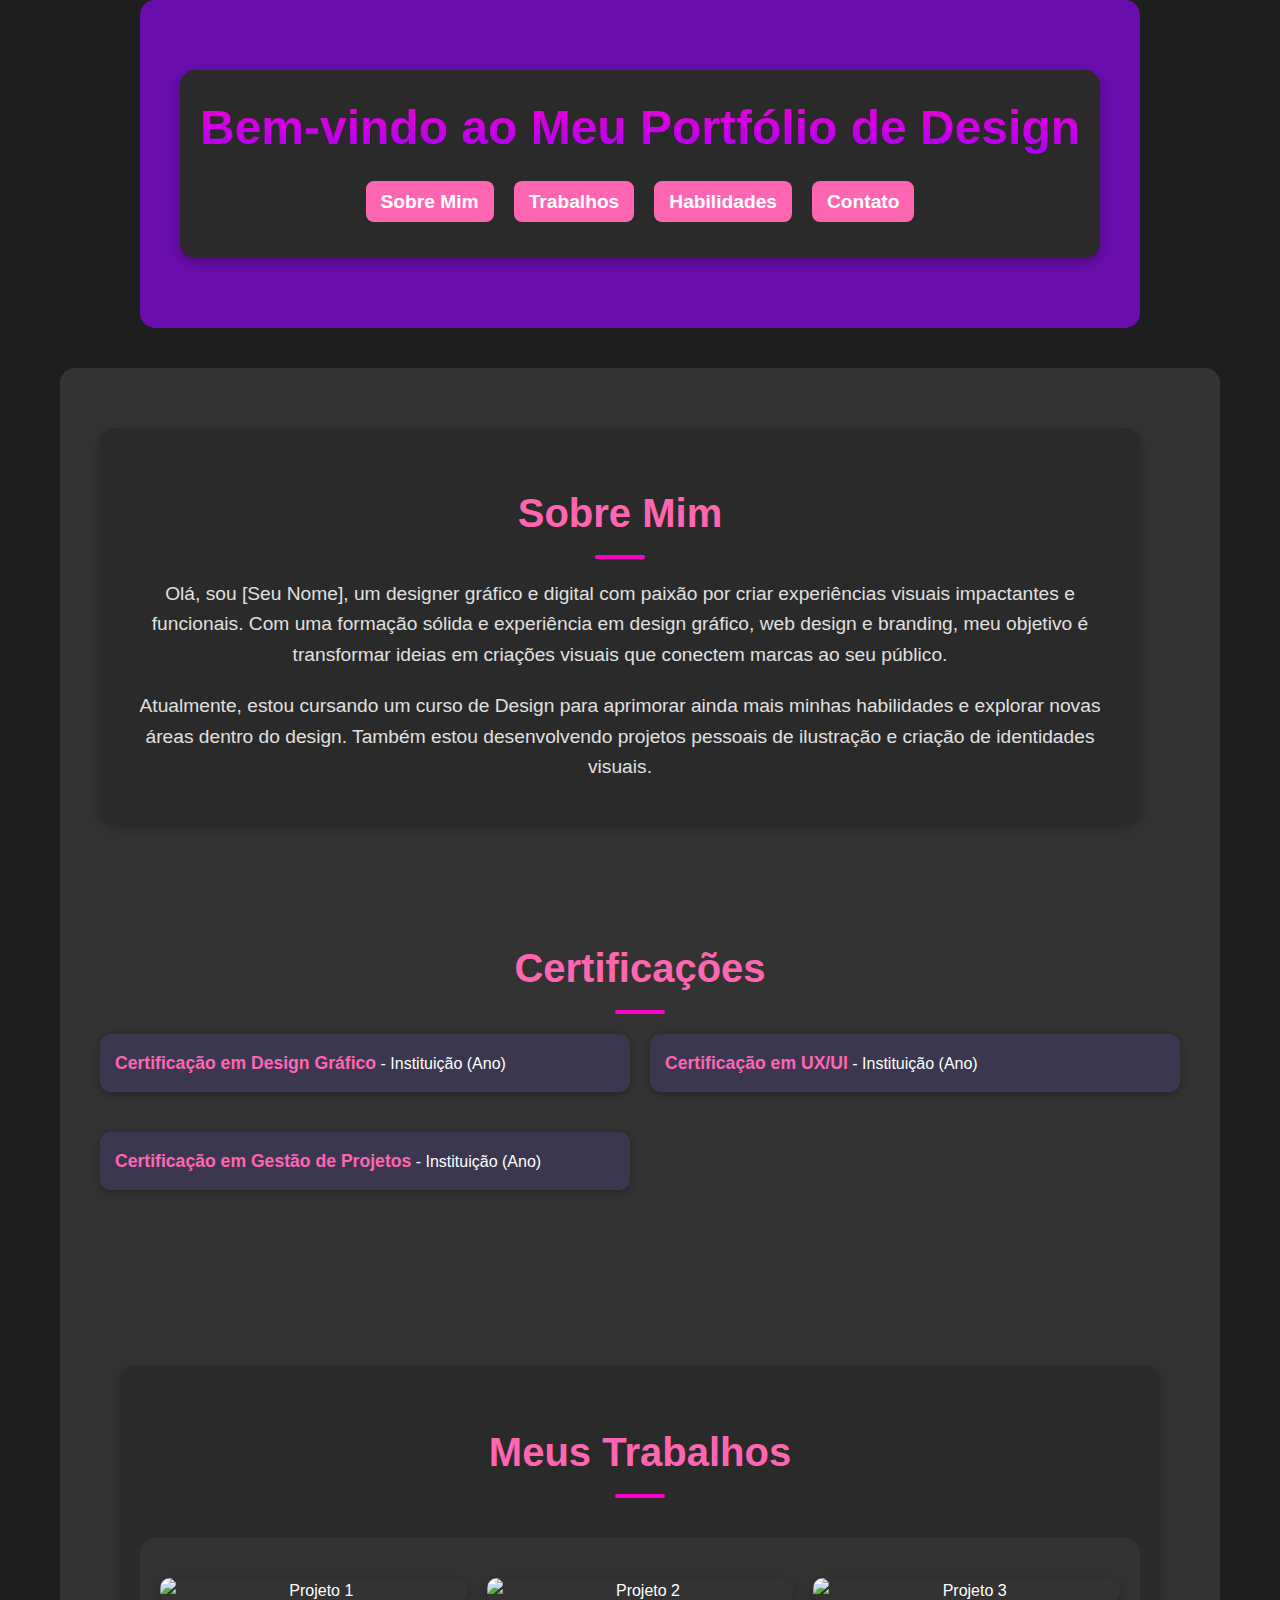
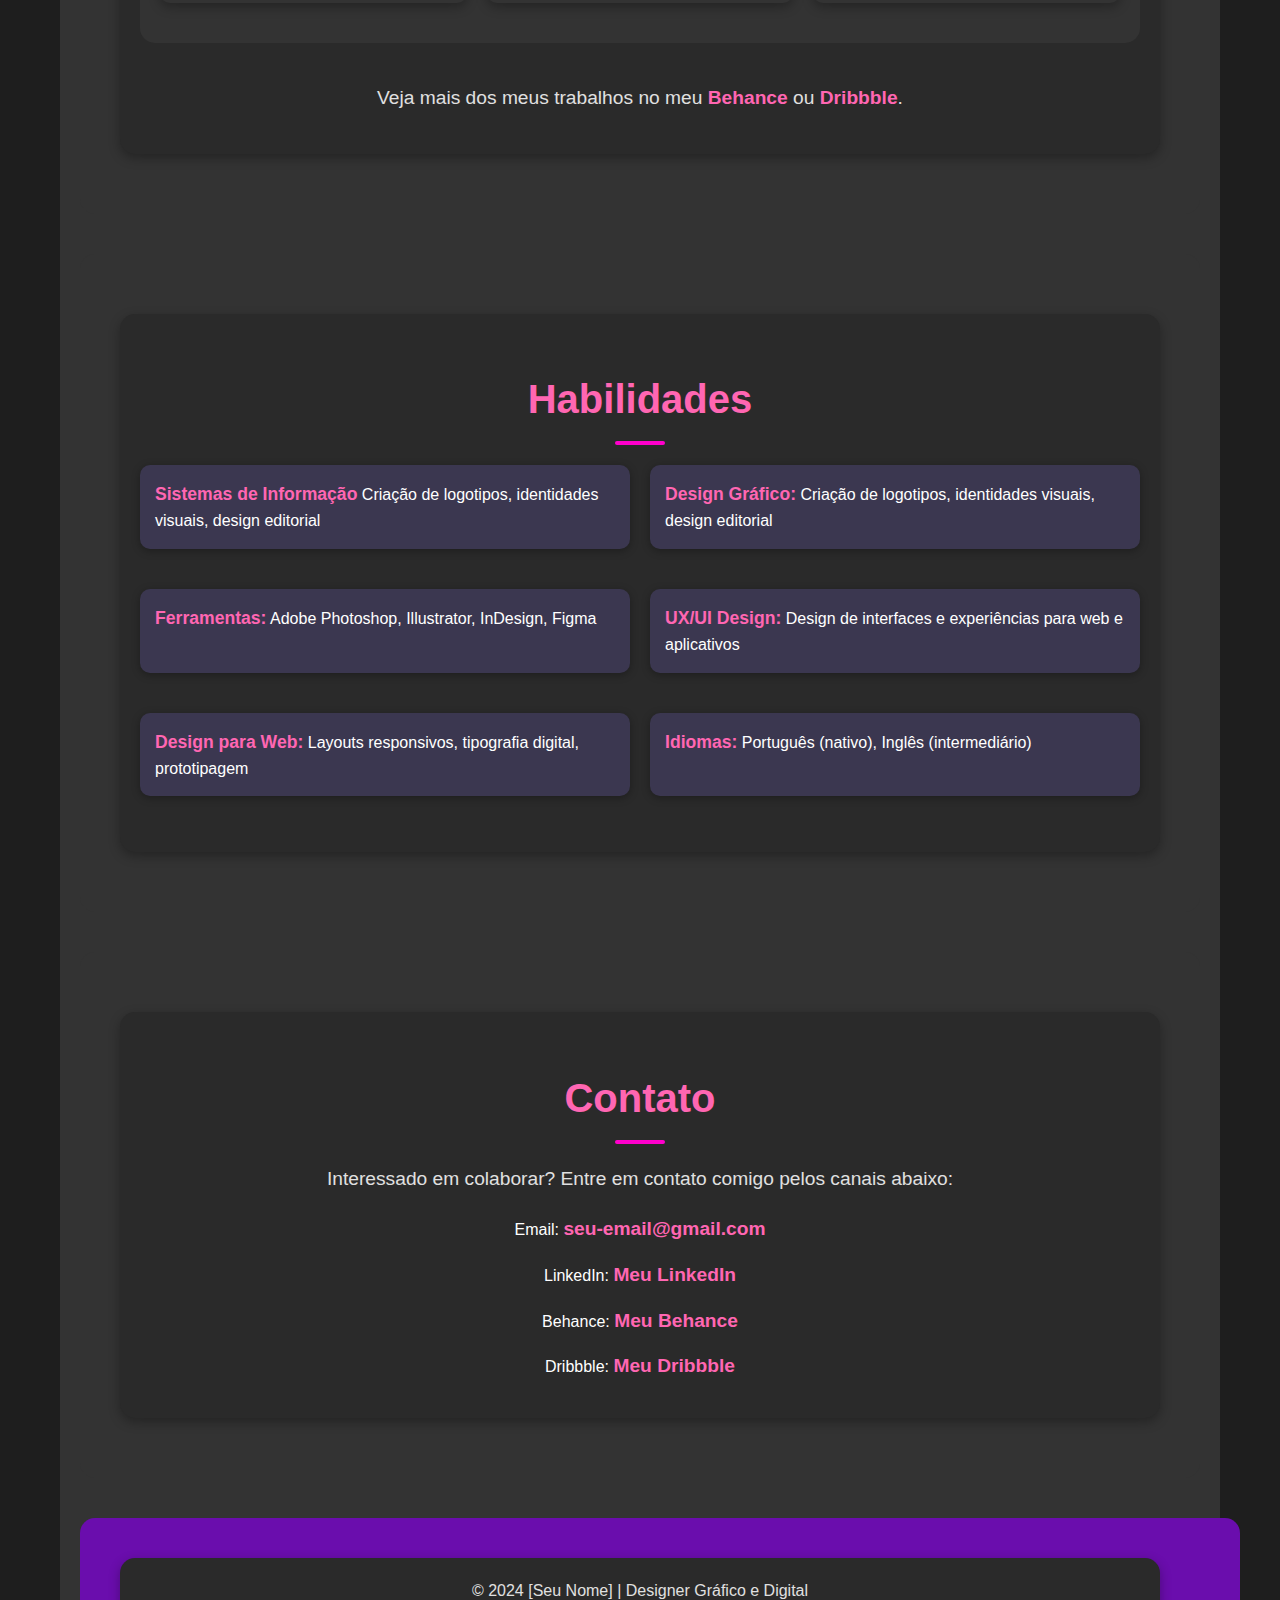
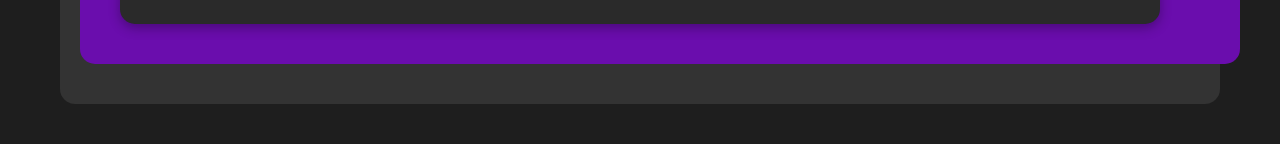
==== index.html @ b4174211 "Update index.html" ====
<!DOCTYPE html>
<html lang="pt-br">
<head>
  <meta charset="UTF-8">
  <meta name="viewport" content="width=device-width, initial-scale=1.0">
  <title>Portfólio de [Seu Nome]</title>
  <link rel="stylesheet" href="styles.css">
</head>
<body>
  <header>
    <div class="container">
      <h1>Bem-vindo ao Meu Portfólio de Design</h1>
      <nav>
        <ul>
          <li><a href="#sobre">Sobre Mim</a></li>
          <li><a href="#trabalhos">Trabalhos</a></li>
          <li><a href="#habilidades">Habilidades</a></li>
          <li><a href="#contato">Contato</a></li>
        </ul>
      </nav>
    </div>
  </header>
  
  <section id="sobre">
    <div class="container">
      <h2>Sobre Mim</h2>
      <p>Olá, sou [Seu Nome], um designer gráfico e digital com paixão por criar experiências visuais impactantes e funcionais. Com uma formação sólida e experiência em design gráfico, web design e branding, meu objetivo é transformar ideias em criações visuais que conectem marcas ao seu público.</p>
      <p>Atualmente, estou cursando um curso de Design para aprimorar ainda mais minhas habilidades e explorar novas áreas dentro do design. Também estou desenvolvendo projetos pessoais de ilustração e criação de identidades visuais.</p>
    </div>


  <section id="certificacoes">
    <h2>Certificações</h2>
    <ul class="skills-list">
      <li><strong>Certificação em Design Gráfico</strong> - Instituição (Ano)</li>
      <li><strong>Certificação em UX/UI</strong> - Instituição (Ano)</li>
      <li><strong>Certificação em Gestão de Projetos</strong> - Instituição (Ano)</li>
    </ul>
  </section>
  
  <section id="trabalhos">
    <div class="container">
      <h2>Meus Trabalhos</h2>
<section id="trabalhos">

  <div class="gallery">
    <img src="imagem1.jpg" alt="Projeto 1">
    <img src="imagem2.jpg" alt="Projeto 2">
    <img src="imagem3.jpg" alt="Projeto 3">
  </div>
</section>

    
      <p>Veja mais dos meus trabalhos no meu <a href="https://www.behance.net/jessikajess" target="_blank">Behance</a> ou <a href="https://dribbble.com/jessikarodrigues" target="_blank">Dribbble</a>.</p>
    </div>
  </section>

  <section id="habilidades">
    <div class="container">
      <h2>Habilidades</h2>
      <ul class="skills-list">
        <li><strong>Sistemas de Informação</strong> Criação de logotipos, identidades visuais, design editorial</li>
        <li><strong>Design Gráfico:</strong> Criação de logotipos, identidades visuais, design editorial</li>
        <li><strong>Ferramentas:</strong> Adobe Photoshop, Illustrator, InDesign, Figma</li>
        <li><strong>UX/UI Design:</strong> Design de interfaces e experiências para web e aplicativos</li>
        <li><strong>Design para Web:</strong> Layouts responsivos, tipografia digital, prototipagem</li>
        <li><strong>Idiomas:</strong> Português (nativo), Inglês (intermediário)</li>
      </ul>
    </div>
  </section>

  <section id="contato">
    <div class="container">
      <h2>Contato</h2>
      <p>Interessado em colaborar? Entre em contato comigo pelos canais abaixo:</p>
      <ul class="contact-list">
        <li>Email: <a href="mailto:seu-email@gmail.com">seu-email@gmail.com</a></li>
        <li>LinkedIn: <a href="https://www.linkedin.com/in/seu-usuario/" target="_blank">Meu LinkedIn</a></li>
        <li>Behance: <a href="https://www.behance.net/seu-usuario" target="_blank">Meu Behance</a></li>
        <li>Dribbble: <a href="https://www.dribbble.com/seu-usuario" target="_blank">Meu Dribbble</a></li>
      </ul>
    </div>
  </section>

  <footer>
    <div class="container">
      <p>&copy; 2024 [Seu Nome] | Designer Gráfico e Digital</p>
    </div>
  </footer>
</body>
</html>
---- styles.css ----
/* Estilos Gerais */
body {
  font-family: 'Helvetica Neue', Arial, sans-serif;
  margin: 0;
  padding: 0;
  background-color: #1e1e1e; /* Preto suave */
  color: white;
  display: flex;
  justify-content: center;
  align-items: center;
  flex-direction: column;
  min-height: 100vh;
  text-align: center;
  line-height: 1.6;
}

/* Container Principal */
.container {
  max-width: 1000px;
  margin: 20px;
  padding: 20px;
  background-color: #2a2a2a; /* Preto fosco */
  border-radius: 15px;
  box-shadow: 0 4px 12px rgba(0, 0, 0, 0.3);
  transition: transform 0.3s ease, box-shadow 0.3s ease;
}

.container:hover {
  transform: translateY(-10px);
  box-shadow: 0 8px 20px rgba(255, 85, 170, 0.2);
}

/* Cabeçalho */
header {
  background-color: #6a0dad; /* Roxo intenso */
  color: white;
  padding: 50px 20px;
  border-radius: 15px;
}

header h1 {
  font-size: 3rem;
  margin: 0;
  background: -webkit-linear-gradient(#ff00cc, #9900ff); /* Gradiente rosa e roxo */
  -webkit-background-clip: text;
  -webkit-text-fill-color: transparent;
}

nav ul {
  list-style: none;
  padding: 0;
  margin: 20px 0 0;
  display: flex;
  justify-content: center;
  gap: 20px;
}

nav ul li {
  display: inline-block;
}

nav ul li a {
  color: white;
  font-weight: bold;
  text-decoration: none;
  font-size: 1.2rem;
  padding: 10px 15px;
  border-radius: 8px;
  background-color: #ff66b2; /* Rosa */
  transition: background-color 0.3s ease;
}

nav ul li a:hover {
  background-color: #ff00cc; /* Rosa mais forte */
}

/* Seções */
section {
  padding: 40px 20px;
  margin: 40px 0;
  background-color: #333333; /* Preto suave */
  border-radius: 15px;
}

section h2 {
  font-size: 2.5rem;
  margin-bottom: 20px;
  color: #ff66b2; /* Rosa claro */
}

section h2::after {
  content: '';
  width: 50px;
  height: 4px;
  background-color: #ff00cc; /* Rosa brilhante */
  display: block;
  margin: 10px auto 0;
  border-radius: 2px;
}

section p {
  font-size: 1.2rem;
  margin-bottom: 20px;
  color: #e0e0e0; /* Branco suave */
}

/* Galeria de Fotos */
.gallery {
  display: grid;
  grid-template-columns: repeat(3, 1fr);
  gap: 20px;
}

.gallery img {
  width: 100%;
  height: auto;
  border-radius: 10px;
  box-shadow: 0 4px 12px rgba(0, 0, 0, 0.3);
  transition: transform 0.3s ease, box-shadow 0.3s ease;
}

.gallery img:hover {
  transform: scale(1.05);
  box-shadow: 0 8px 24px rgba(255, 85, 170, 0.4); /* Efeito hover em rosa */
}

/* Trabalhos e Links */
ul {
  list-style-type: none;
  padding: 0;
}

ul li {
  margin-bottom: 20px;
}

a {
  text-decoration: none;
  color: #ff66b2; /* Rosa claro */
  font-weight: bold;
  font-size: 1.2rem;
  position: relative;
  transition: color 0.3s ease;
}

a::after {
  content: '';
  position: absolute;
  width: 0;
  height: 2px;
  display: block;
  background: #ff00cc; /* Rosa brilhante */
  transition: width 0.3s;
  left: 0;
  bottom: -5px;
}

a:hover::after {
  width: 100%;
}

a:hover {
  color: #ff00cc; /* Rosa mais vibrante no hover */
}

/* Habilidades, Formação e Certificações */
.skills-list {
  display: grid;
  grid-template-columns: 1fr 1fr;
  gap: 20px;
  text-align: left;
}

.skills-list li {
  background-color: #3b3750; /* Roxo escuro */
  padding: 15px;
  border-radius: 10px;
  box-shadow: 0 2px 8px rgba(0, 0, 0, 0.3);
  transition: transform 0.3s ease, box-shadow 0.3s ease;
}

.skills-list li:hover {
  transform: translateY(-5px);
  box-shadow: 0 4px 16px rgba(255, 85, 170, 0.4); /* Sombra rosa */
}

.skills-list li strong {
  color: #ff66b2; /* Destaque rosa */
  font-size: 1.1rem;
}

/* Contato */
.contact-list li {
  margin-bottom: 15px;
}

.contact-list li a {
  font-size: 1.2rem;
  color: #ff66b2; /* Rosa claro */
  text-decoration: none;
  transition: color 0.3s ease;
}

.contact-list li a:hover {
  color: #ff00cc; /* Rosa vibrante */
}

/* Rodapé */
footer {
  background-color: #6a0dad; /* Roxo escuro */
  color: white;
  padding: 20px;
  width: 100%;
  text-align: center;
  margin-top: 40px;
  border-radius: 15px;
}

footer p {
  margin: 0;
  font-size: 1rem;
}

/* Responsividade */
@media (max-width: 768px) {
  .gallery {
    grid-template-columns: 1fr;
  }

  .skills-list {
    grid-template-columns: 1fr;
  }

  nav ul {
    flex-direction: column;
  }
}
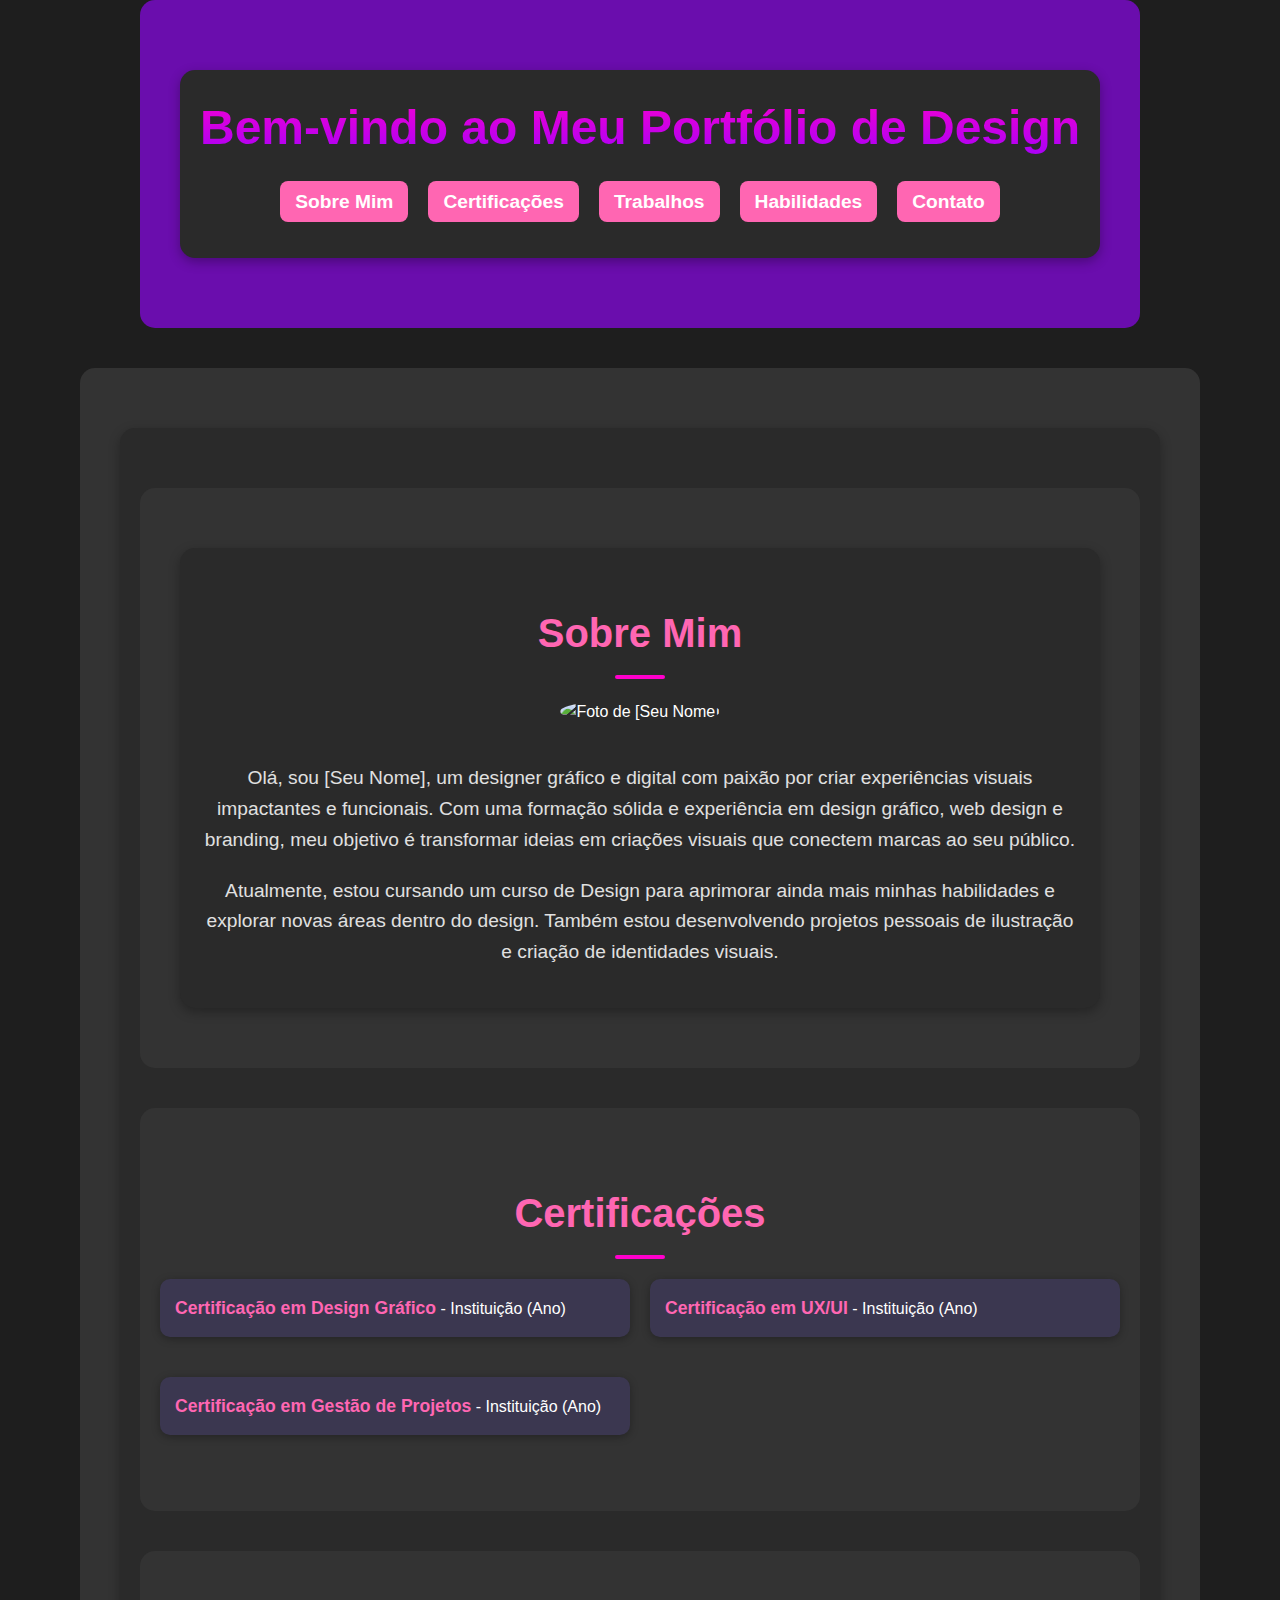
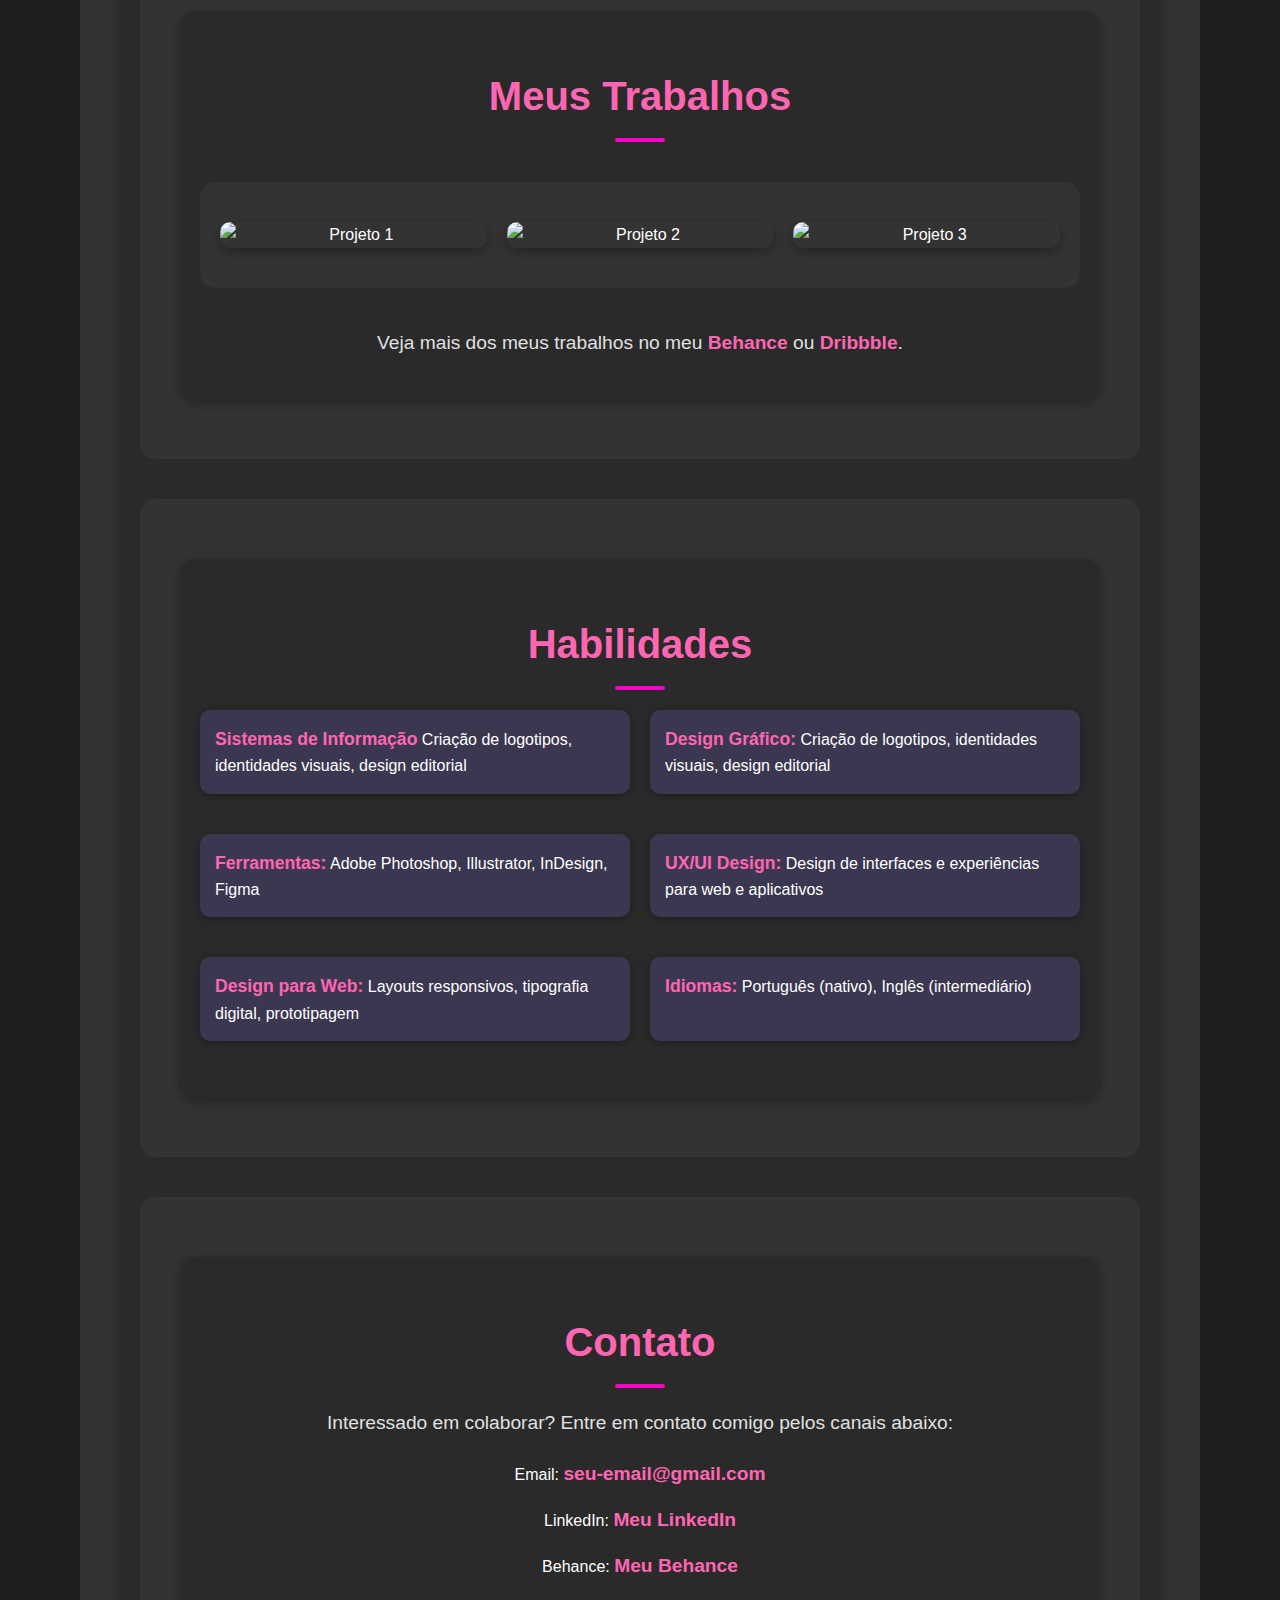
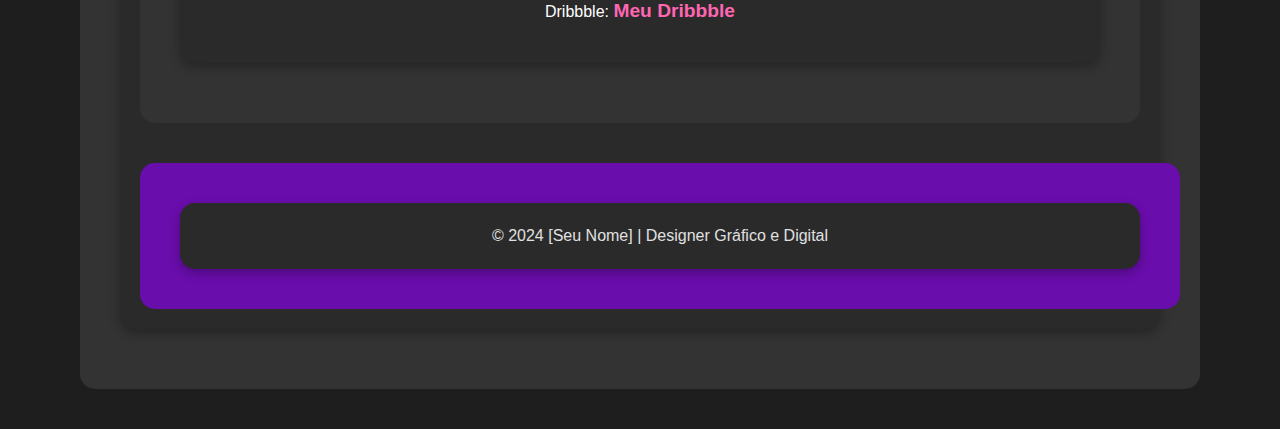
==== commit 08c1ae4c: "Update index.html" ====
--- a/index.html
+++ b/index.html
@@ -13,6 +13,7 @@
       <nav>
         <ul>
           <li><a href="#sobre">Sobre Mim</a></li>
+          <li><a href="#certificacoes">Certificações</a></li>
           <li><a href="#trabalhos">Trabalhos</a></li>
           <li><a href="#habilidades">Habilidades</a></li>
           <li><a href="#contato">Contato</a></li>
@@ -23,10 +24,16 @@
   
   <section id="sobre">
     <div class="container">
-      <h2>Sobre Mim</h2>
-      <p>Olá, sou [Seu Nome], um designer gráfico e digital com paixão por criar experiências visuais impactantes e funcionais. Com uma formação sólida e experiência em design gráfico, web design e branding, meu objetivo é transformar ideias em criações visuais que conectem marcas ao seu público.</p>
-      <p>Atualmente, estou cursando um curso de Design para aprimorar ainda mais minhas habilidades e explorar novas áreas dentro do design. Também estou desenvolvendo projetos pessoais de ilustração e criação de identidades visuais.</p>
-    </div>
+      <section id="sobre">
+  <div class="container">
+    <h2>Sobre Mim</h2>
+    <img src="sua-foto.jpg" alt="Foto de [Seu Nome]" class="foto-sobre-mim">
+    <p>Olá, sou [Seu Nome], um designer gráfico e digital com paixão por criar experiências visuais impactantes e funcionais. Com uma formação sólida e experiência em design gráfico, web design e branding, meu objetivo é transformar ideias em criações visuais que conectem marcas ao seu público.</p>
+    <p>Atualmente, estou cursando um curso de Design para aprimorar ainda mais minhas habilidades e explorar novas áreas dentro do design. Também estou desenvolvendo projetos pessoais de ilustração e criação de identidades visuais.</p>
+  </div>
+</section>
+  
+ 
 
 
   <section id="certificacoes">
--- a/styles.css
+++ b/styles.css
@@ -235,3 +235,10 @@
     flex-direction: column;
   }
 }
+.foto-sobre-mim {
+  width: 150px;
+  height: auto;
+  border-radius: 50%;
+  margin-bottom: 20px;
+}
+
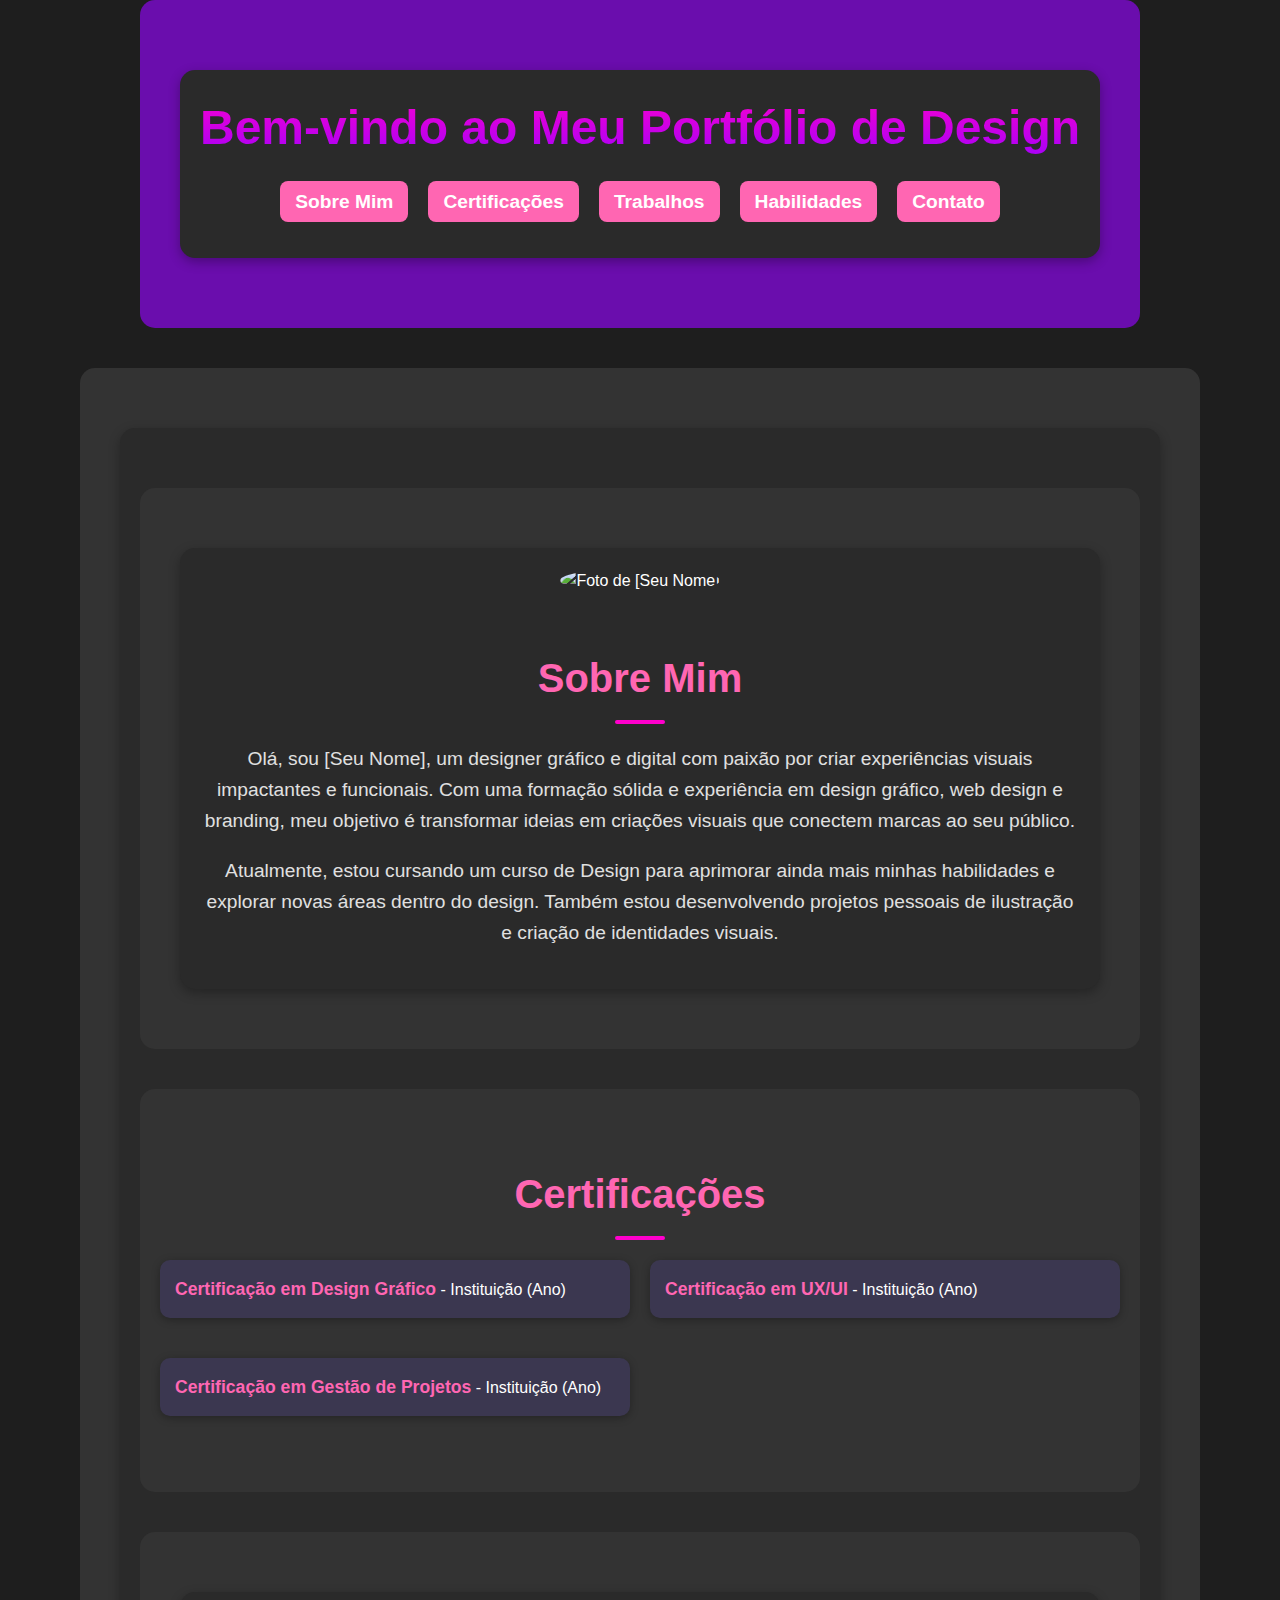
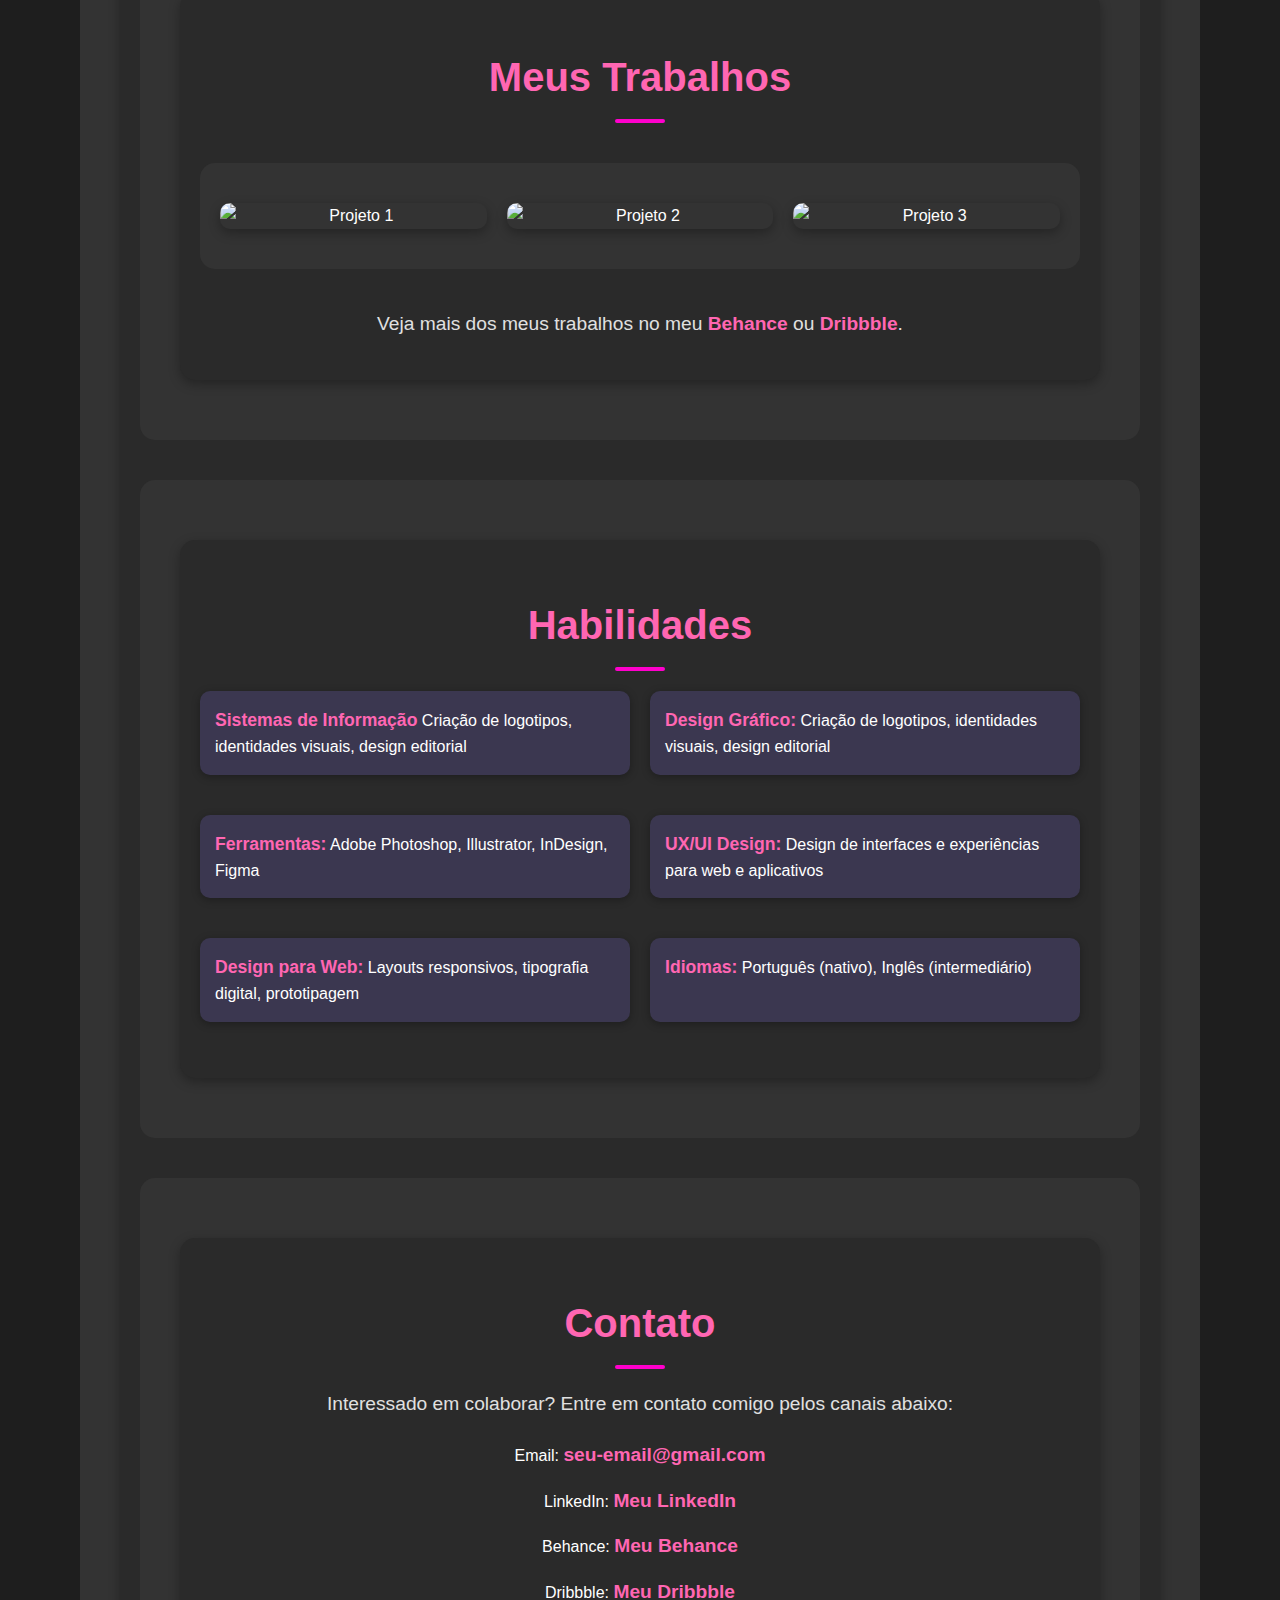
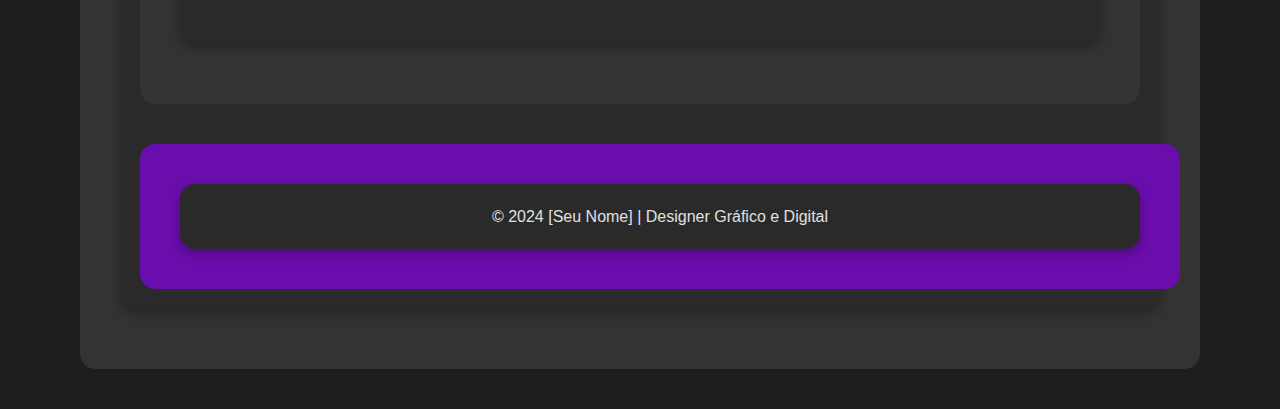
==== commit ea06a0a5: "Update index.html" ====
--- a/index.html
+++ b/index.html
@@ -24,14 +24,17 @@
   
   <section id="sobre">
     <div class="container">
-      <section id="sobre">
-  <div class="container">
-    <h2>Sobre Mim</h2>
+    <section id="sobre">
+  <div class="container sobre-container">
     <img src="sua-foto.jpg" alt="Foto de [Seu Nome]" class="foto-sobre-mim">
-    <p>Olá, sou [Seu Nome], um designer gráfico e digital com paixão por criar experiências visuais impactantes e funcionais. Com uma formação sólida e experiência em design gráfico, web design e branding, meu objetivo é transformar ideias em criações visuais que conectem marcas ao seu público.</p>
-    <p>Atualmente, estou cursando um curso de Design para aprimorar ainda mais minhas habilidades e explorar novas áreas dentro do design. Também estou desenvolvendo projetos pessoais de ilustração e criação de identidades visuais.</p>
+    <div class="sobre-texto">
+      <h2>Sobre Mim</h2>
+      <p>Olá, sou [Seu Nome], um designer gráfico e digital com paixão por criar experiências visuais impactantes e funcionais. Com uma formação sólida e experiência em design gráfico, web design e branding, meu objetivo é transformar ideias em criações visuais que conectem marcas ao seu público.</p>
+      <p>Atualmente, estou cursando um curso de Design para aprimorar ainda mais minhas habilidades e explorar novas áreas dentro do design. Também estou desenvolvendo projetos pessoais de ilustração e criação de identidades visuais.</p>
+    </div>
   </div>
 </section>
+
   
  
 
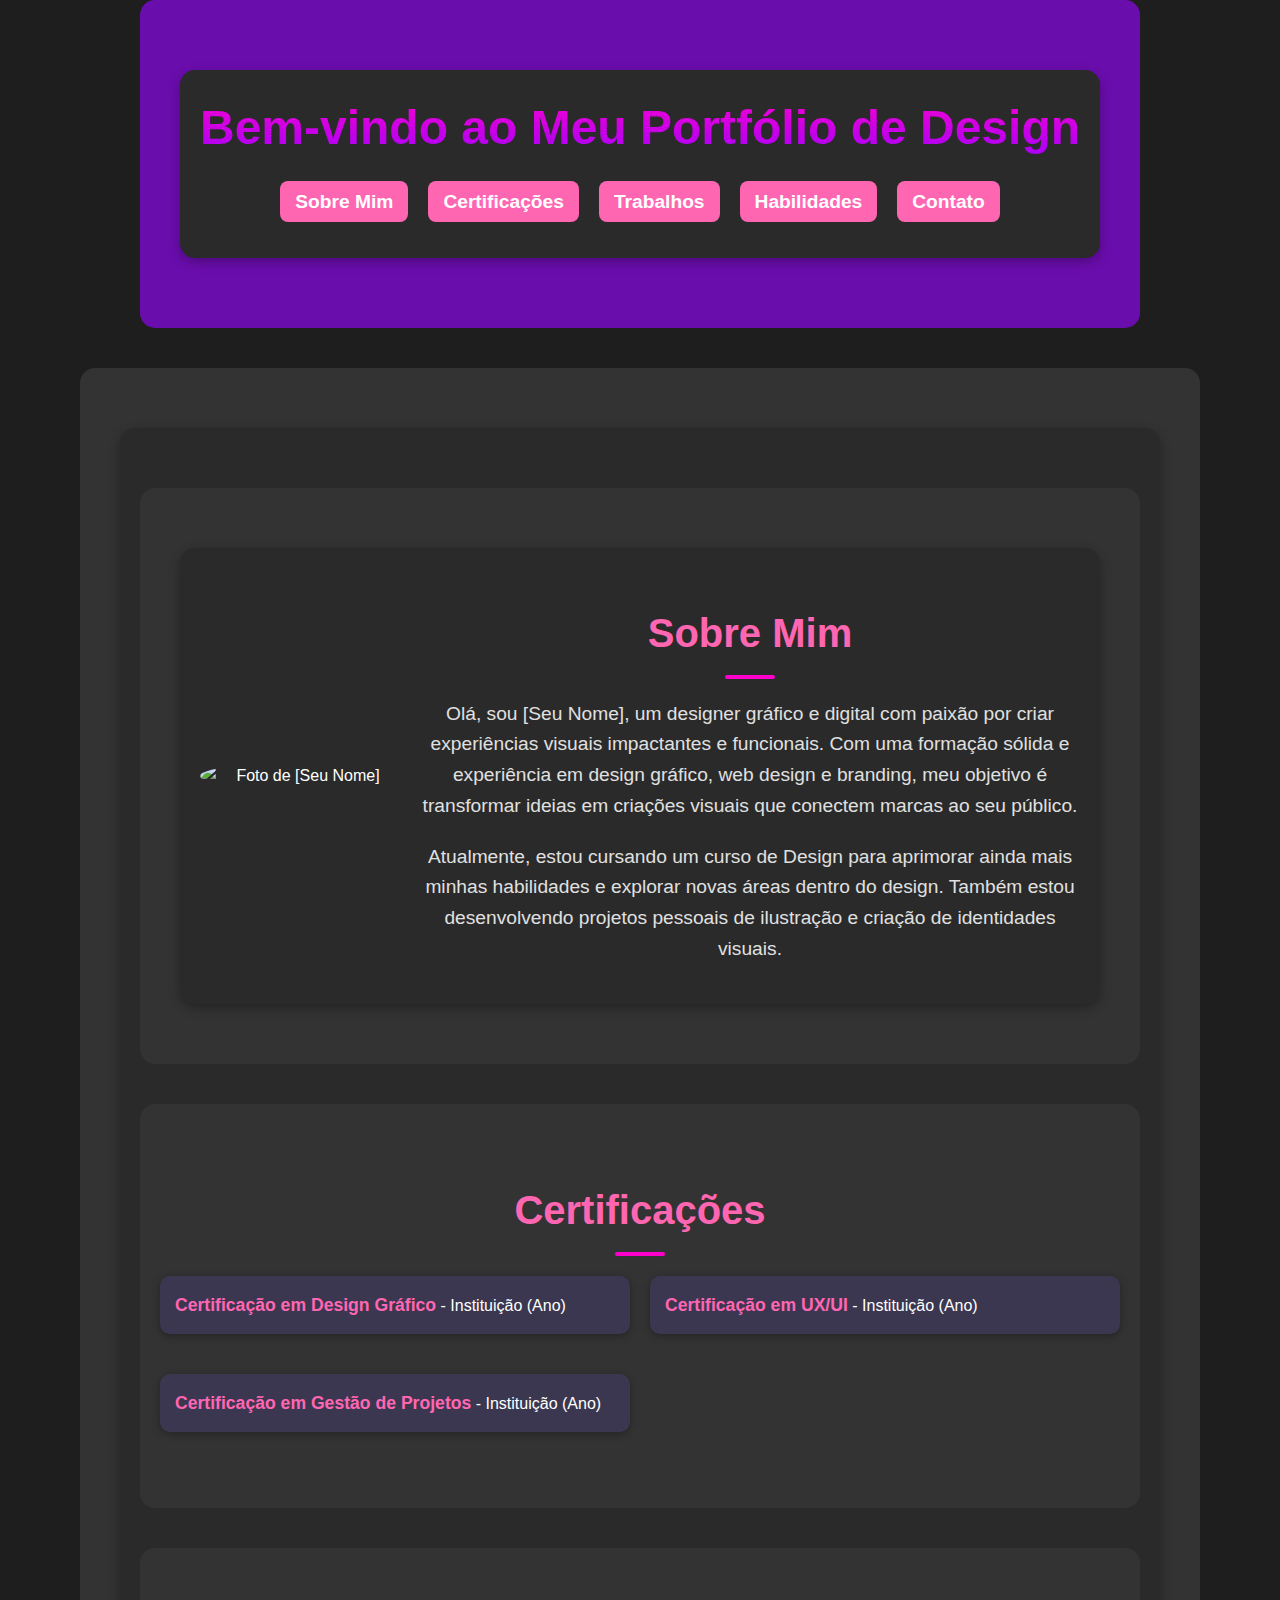
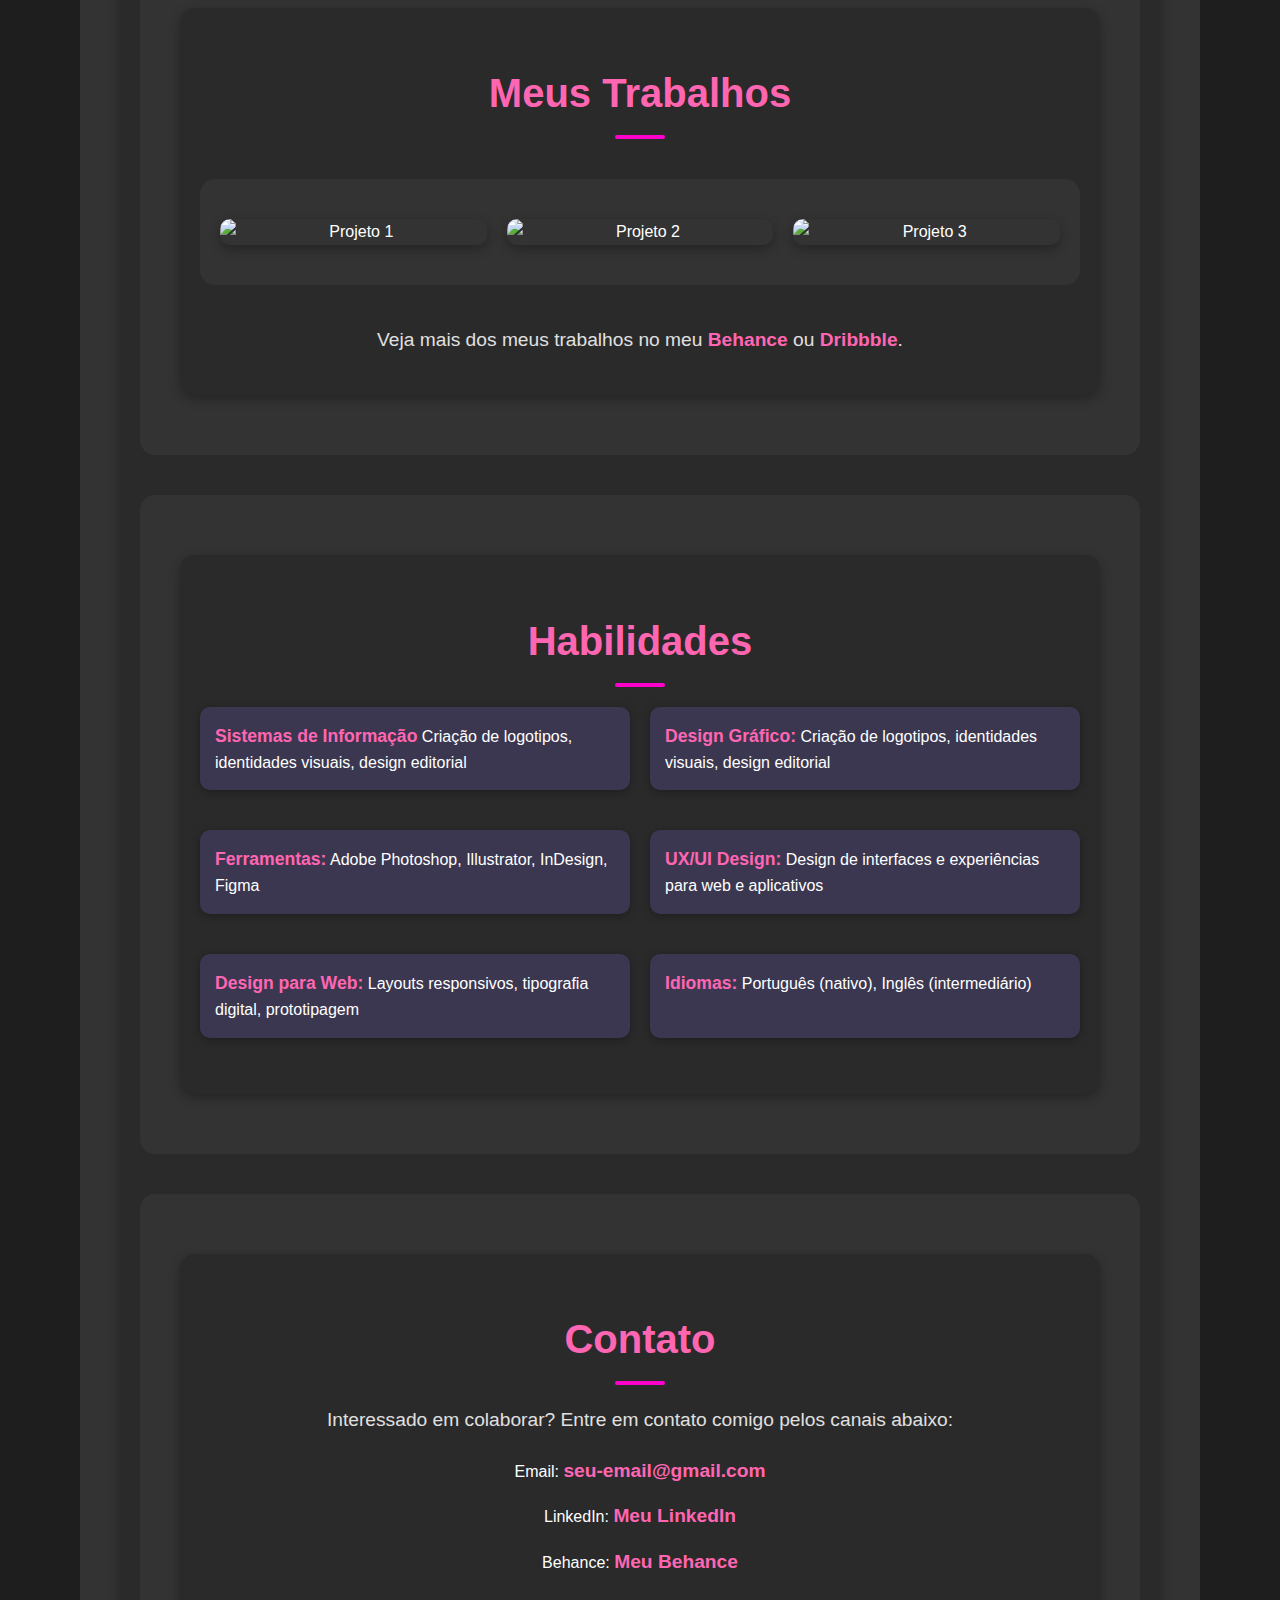
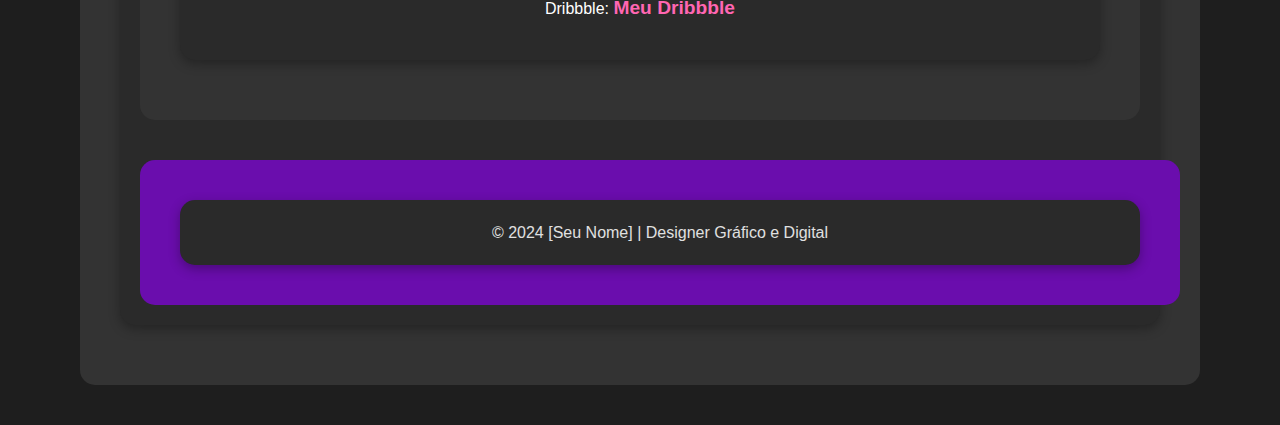
==== commit 4d264de6: "Update index.html" ====
--- a/index.html
+++ b/index.html
@@ -26,7 +26,7 @@
     <div class="container">
     <section id="sobre">
   <div class="container sobre-container">
-    <img src="sua-foto.jpg" alt="Foto de [Seu Nome]" class="foto-sobre-mim">
+    <img src="imagens/jessika.jpg" alt="Foto de [Seu Nome]" class="foto-sobre-mim">
     <div class="sobre-texto">
       <h2>Sobre Mim</h2>
       <p>Olá, sou [Seu Nome], um designer gráfico e digital com paixão por criar experiências visuais impactantes e funcionais. Com uma formação sólida e experiência em design gráfico, web design e branding, meu objetivo é transformar ideias em criações visuais que conectem marcas ao seu público.</p>
--- a/styles.css
+++ b/styles.css
@@ -235,10 +235,34 @@
     flex-direction: column;
   }
 }
+/* Seção Sobre Mim */
+.sobre-container {
+  display: flex;
+  align-items: center;
+  justify-content: space-between;
+  gap: 20px; /* Espaço entre imagem e texto */
+  flex-wrap: wrap; /* Permite quebra em telas menores */
+}
+
 .foto-sobre-mim {
-  width: 150px;
+  width: 200px;
   height: auto;
-  border-radius: 50%;
-  margin-bottom: 20px;
-}
-
+  border-radius: 50%; /* Deixa a imagem circular */
+}
+
+.sobre-texto {
+  flex: 1; /* O texto ocupará o espaço restante */
+  color: #e0e0e0;
+}
+
+@media (max-width: 768px) {
+  .sobre-container {
+    flex-direction: column; /* Em telas menores, a imagem ficará acima do texto */
+    text-align: center;
+  }
+
+  .foto-sobre-mim {
+    margin-bottom: 20px;
+  }
+}
+
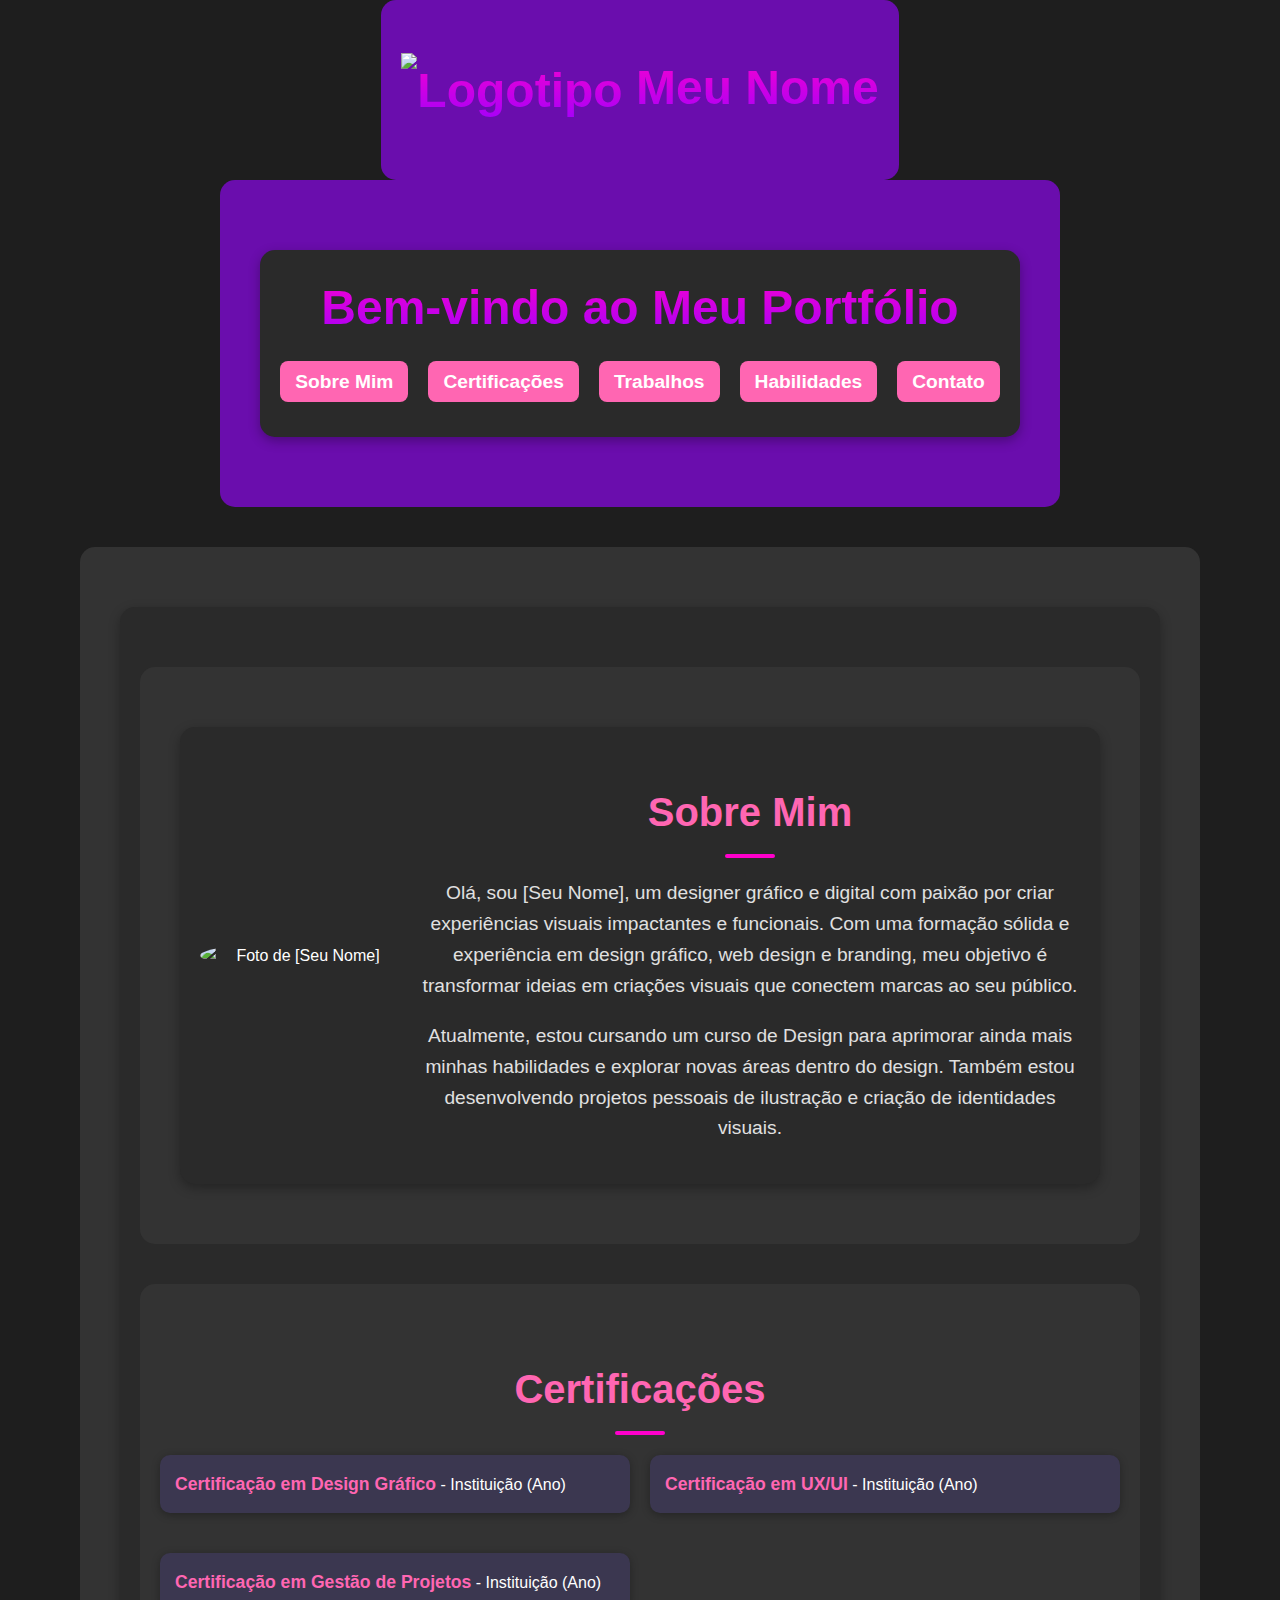
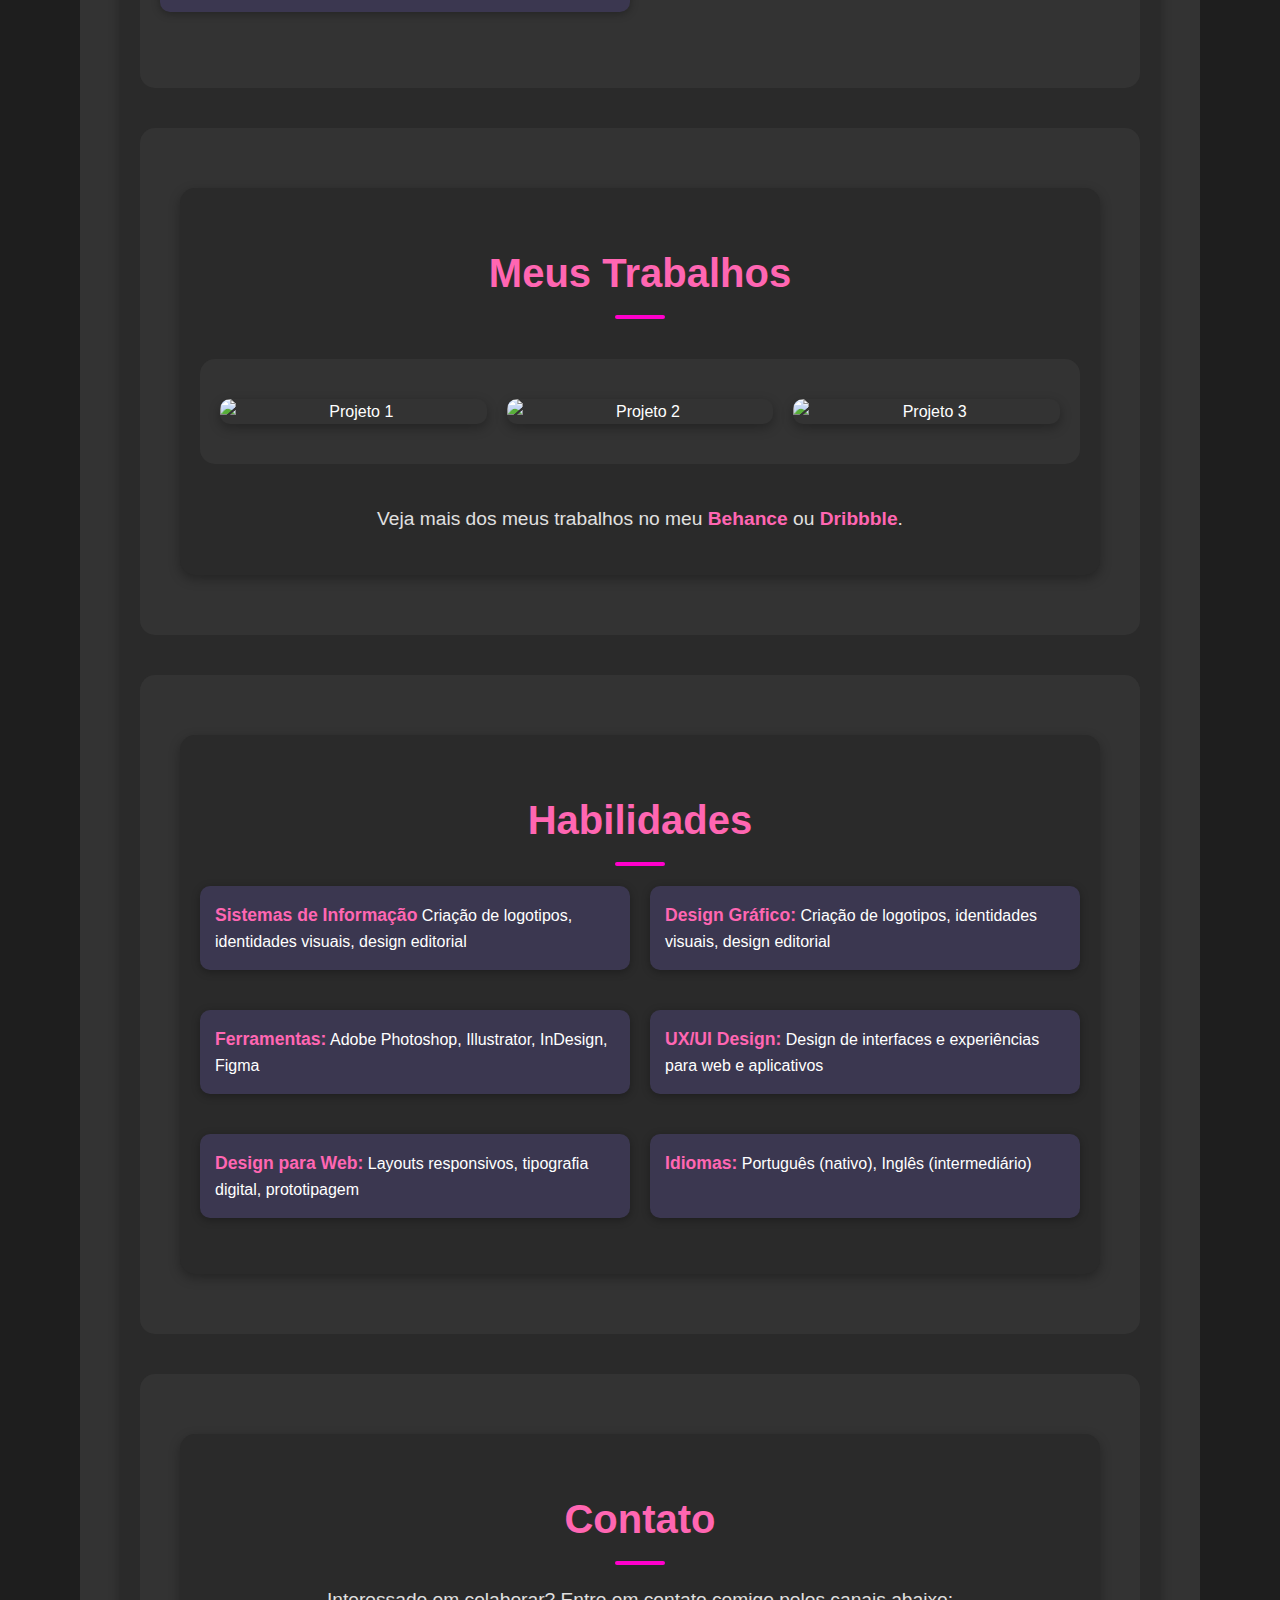
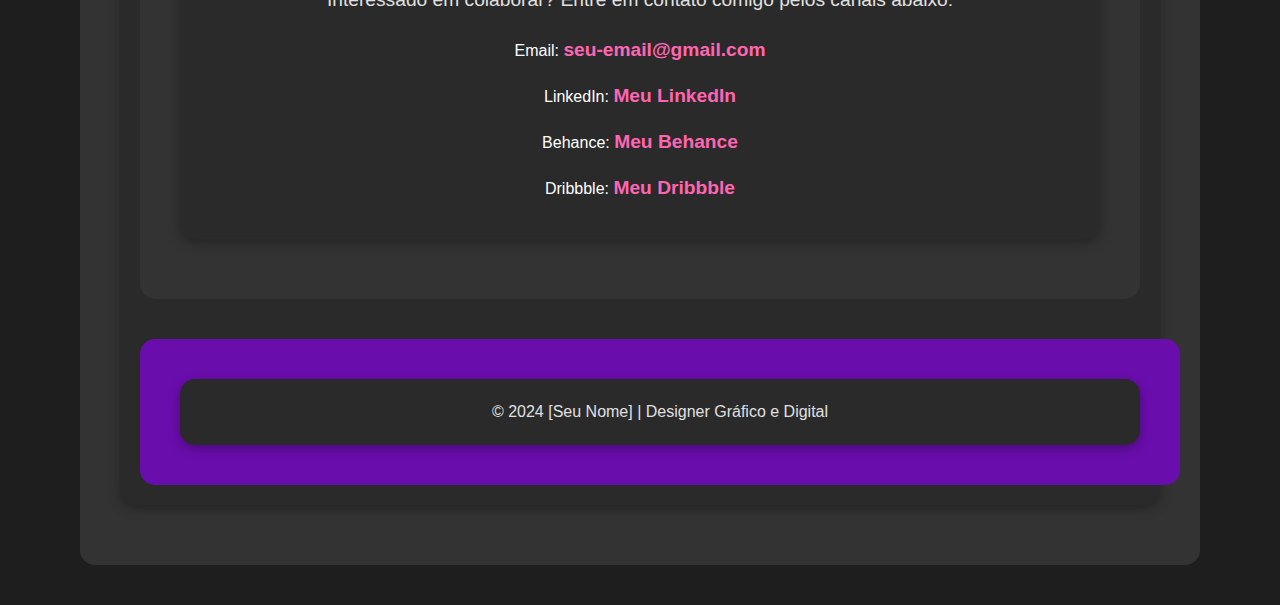
==== commit 9f36b291: "Update index.html" ====
--- a/index.html
+++ b/index.html
@@ -1,15 +1,26 @@
 <!DOCTYPE html>
 <html lang="pt-br">
 <head>
-  <meta charset="UTF-8">
-  <meta name="viewport" content="width=device-width, initial-scale=1.0">
-  <title>Portfólio de [Seu Nome]</title>
-  <link rel="stylesheet" href="styles.css">
+    <meta charset="UTF-8">
+    <meta name="viewport" content="width=device-width, initial-scale=1.0">
+    <title>Meu Portfólio</title>
+    <link rel="stylesheet" href="styles.css">
 </head>
+<body>
+    <header>
+        <h1>
+            <img src="logotipo.png" alt="Logotipo" style="height: 50px; vertical-align: middle;">
+            Meu Nome
+        </h1>
+    </header>
+    <!-- O resto do conteúdo do seu portfólio -->
+</body>
+</html>
+
 <body>
   <header>
     <div class="container">
-      <h1>Bem-vindo ao Meu Portfólio de Design</h1>
+      <h1>Bem-vindo ao Meu Portfólio</h1>
       <nav>
         <ul>
           <li><a href="#sobre">Sobre Mim</a></li>
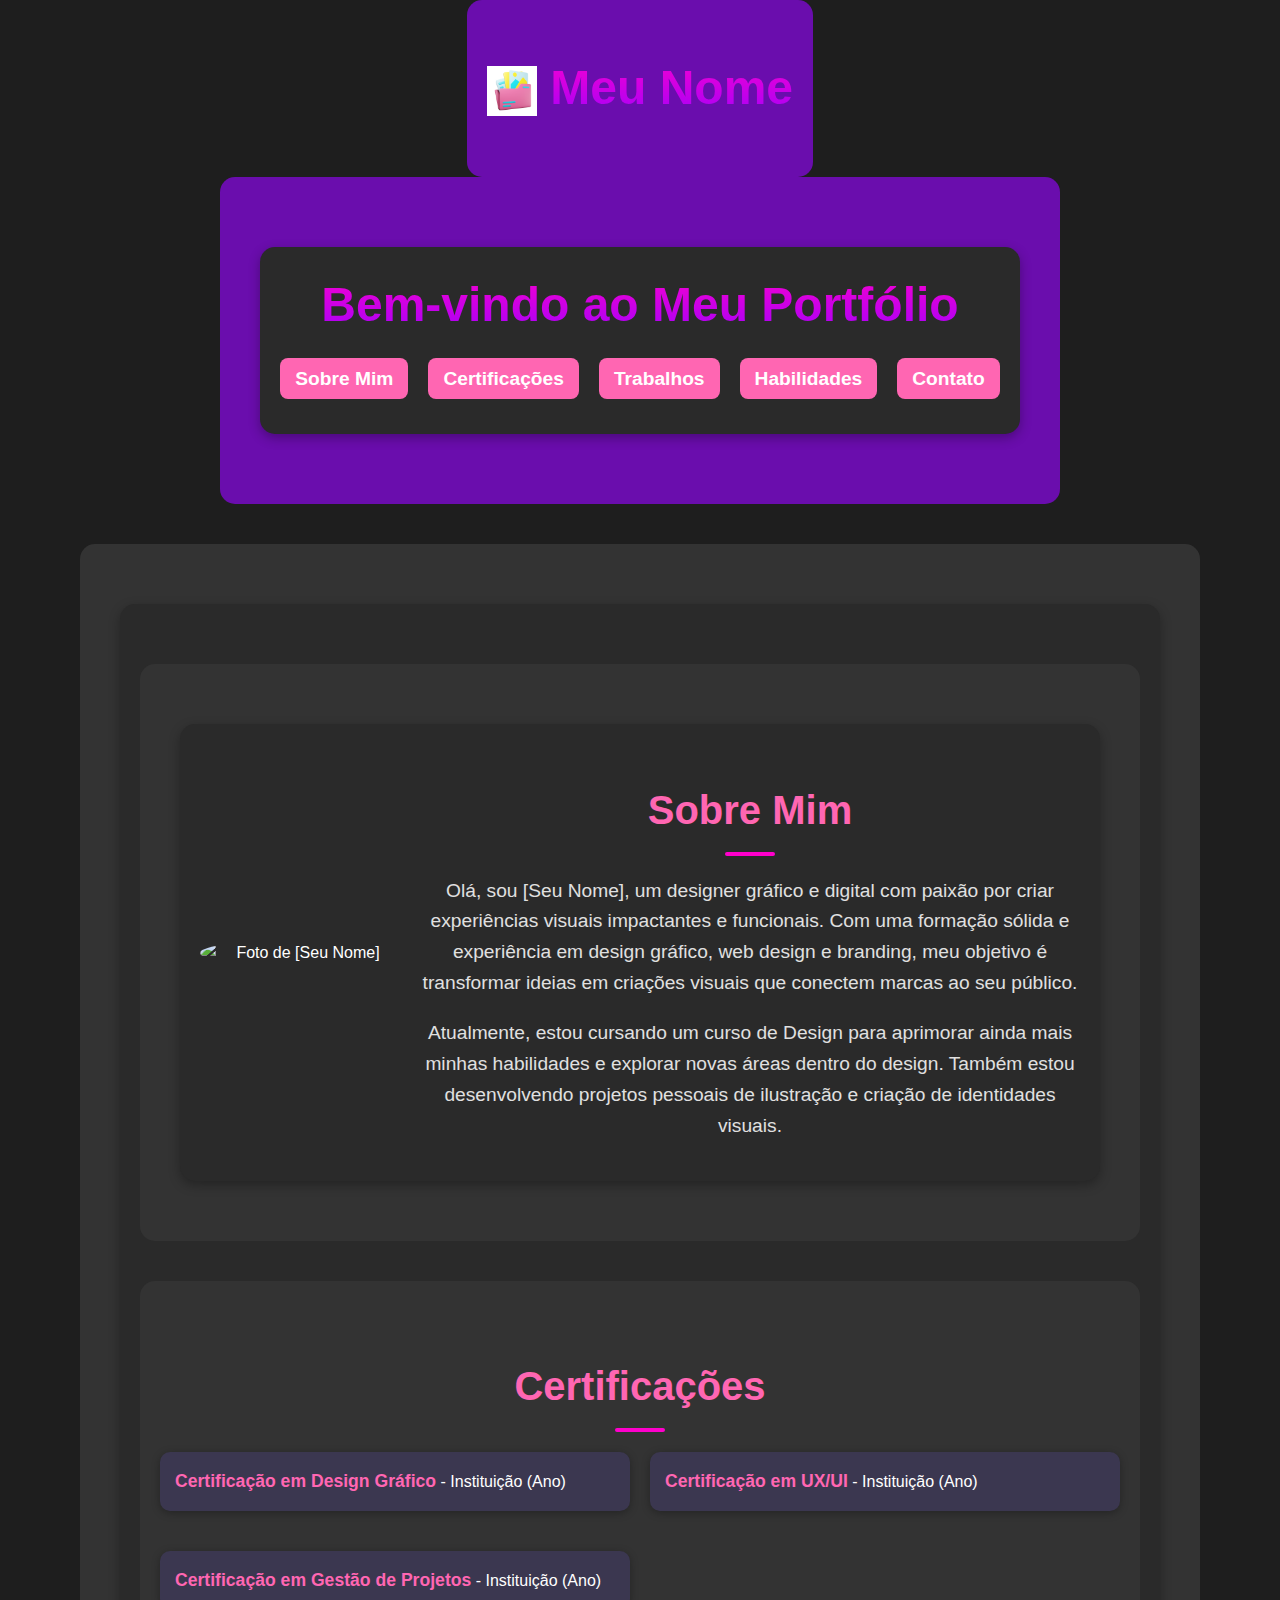
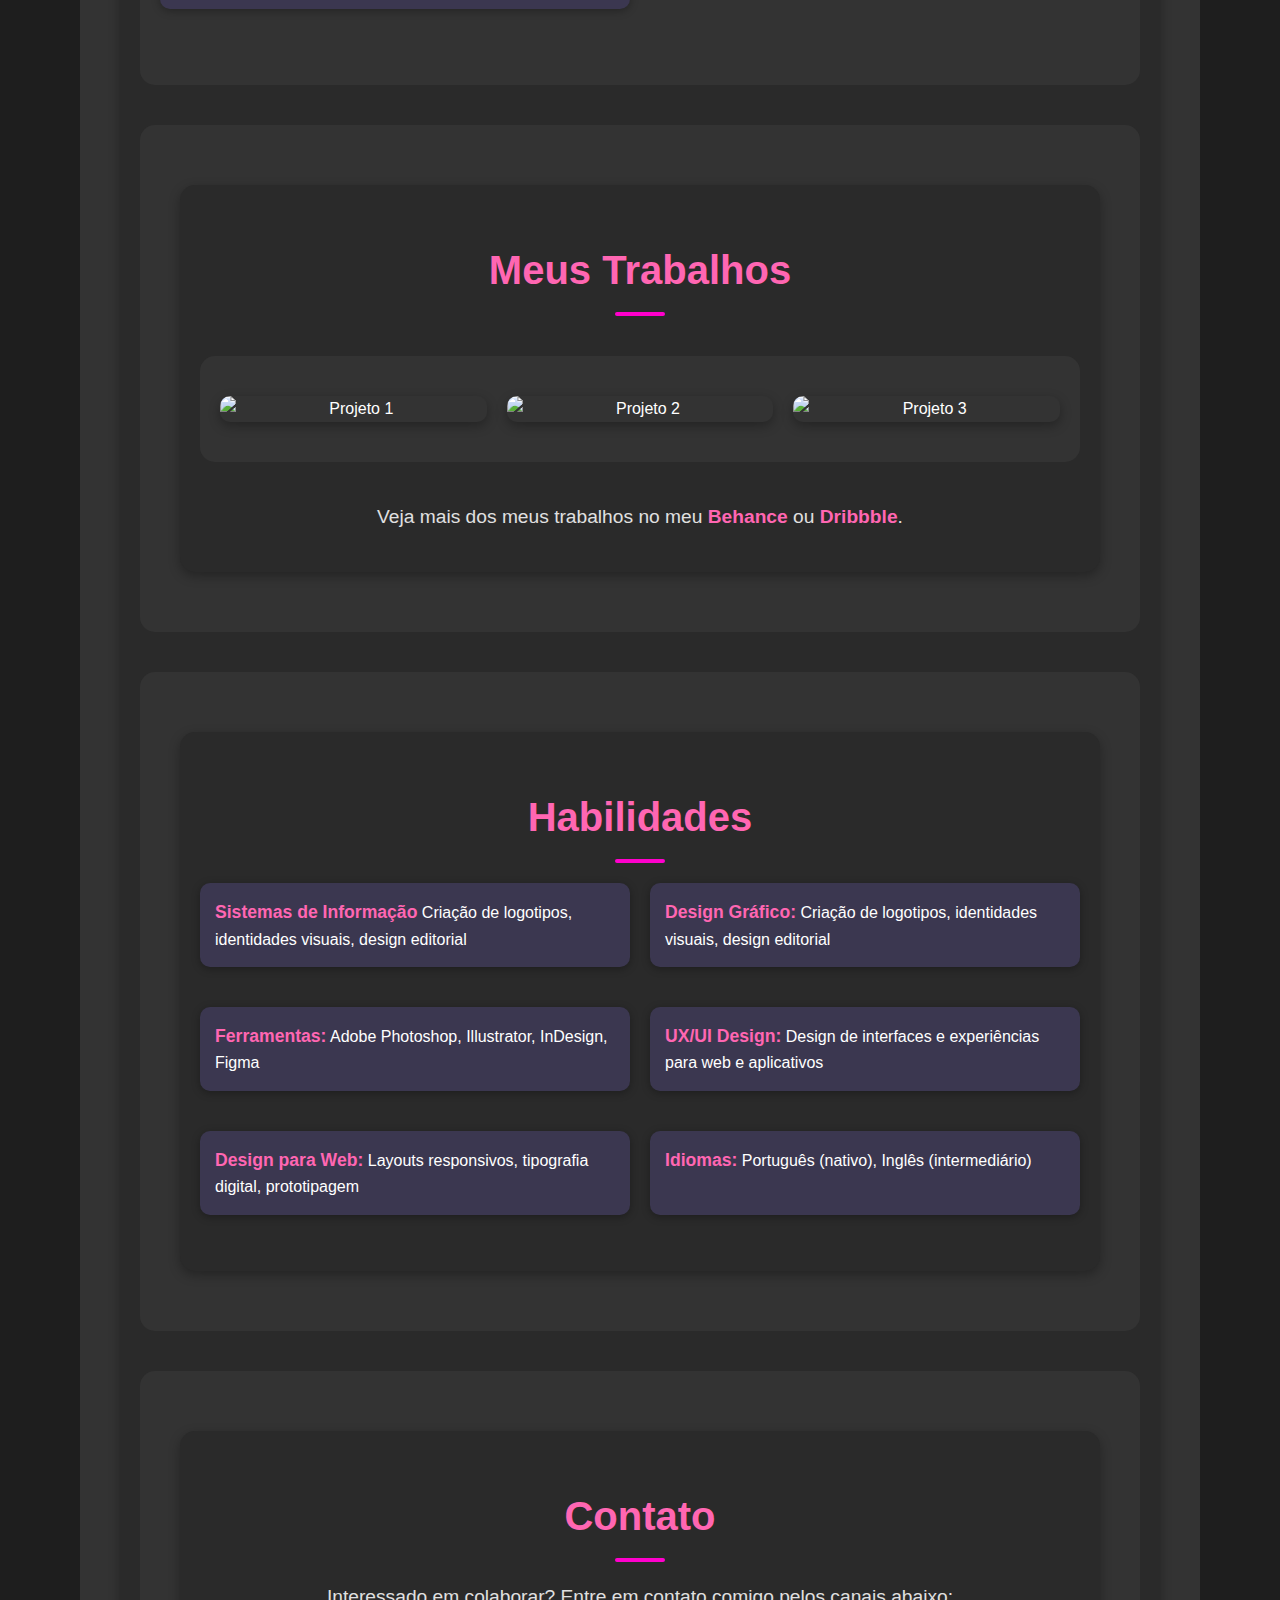
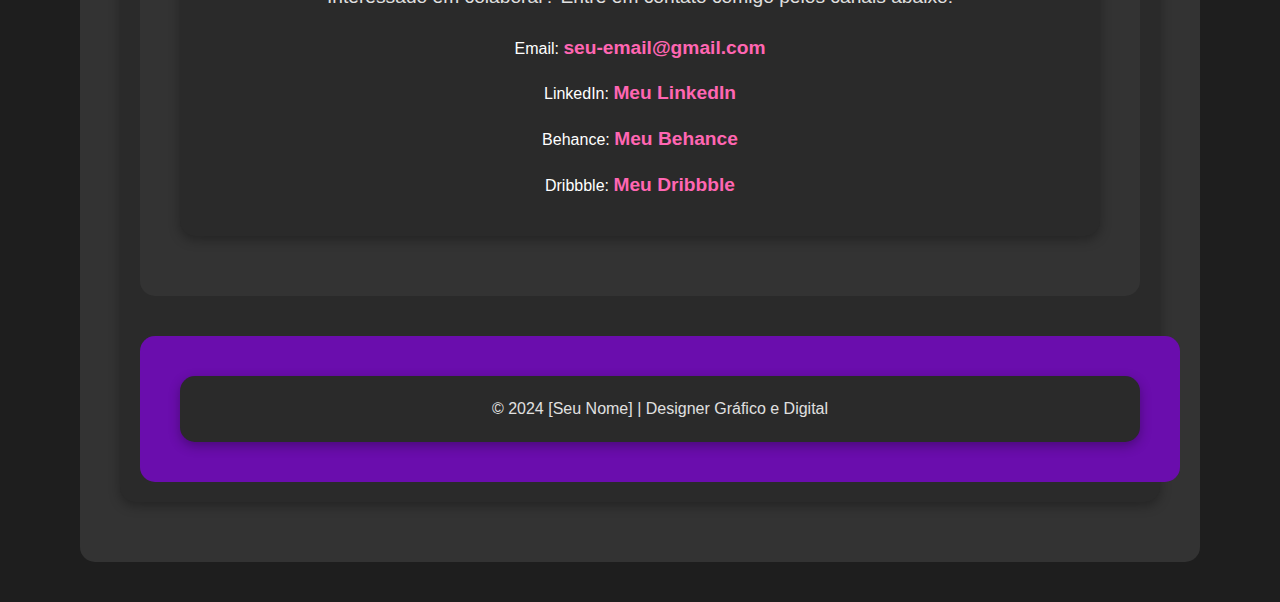
==== commit 95d31491: "Update index.html" ====
--- a/index.html
+++ b/index.html
@@ -9,7 +9,7 @@
 <body>
     <header>
         <h1>
-            <img src="logotipo.png" alt="Logotipo" style="height: 50px; vertical-align: middle;">
+            <img src="imagens/Suporte de TI.png" alt="Logotipo" style="height: 50px; vertical-align: middle;">
             Meu Nome
         </h1>
     </header>
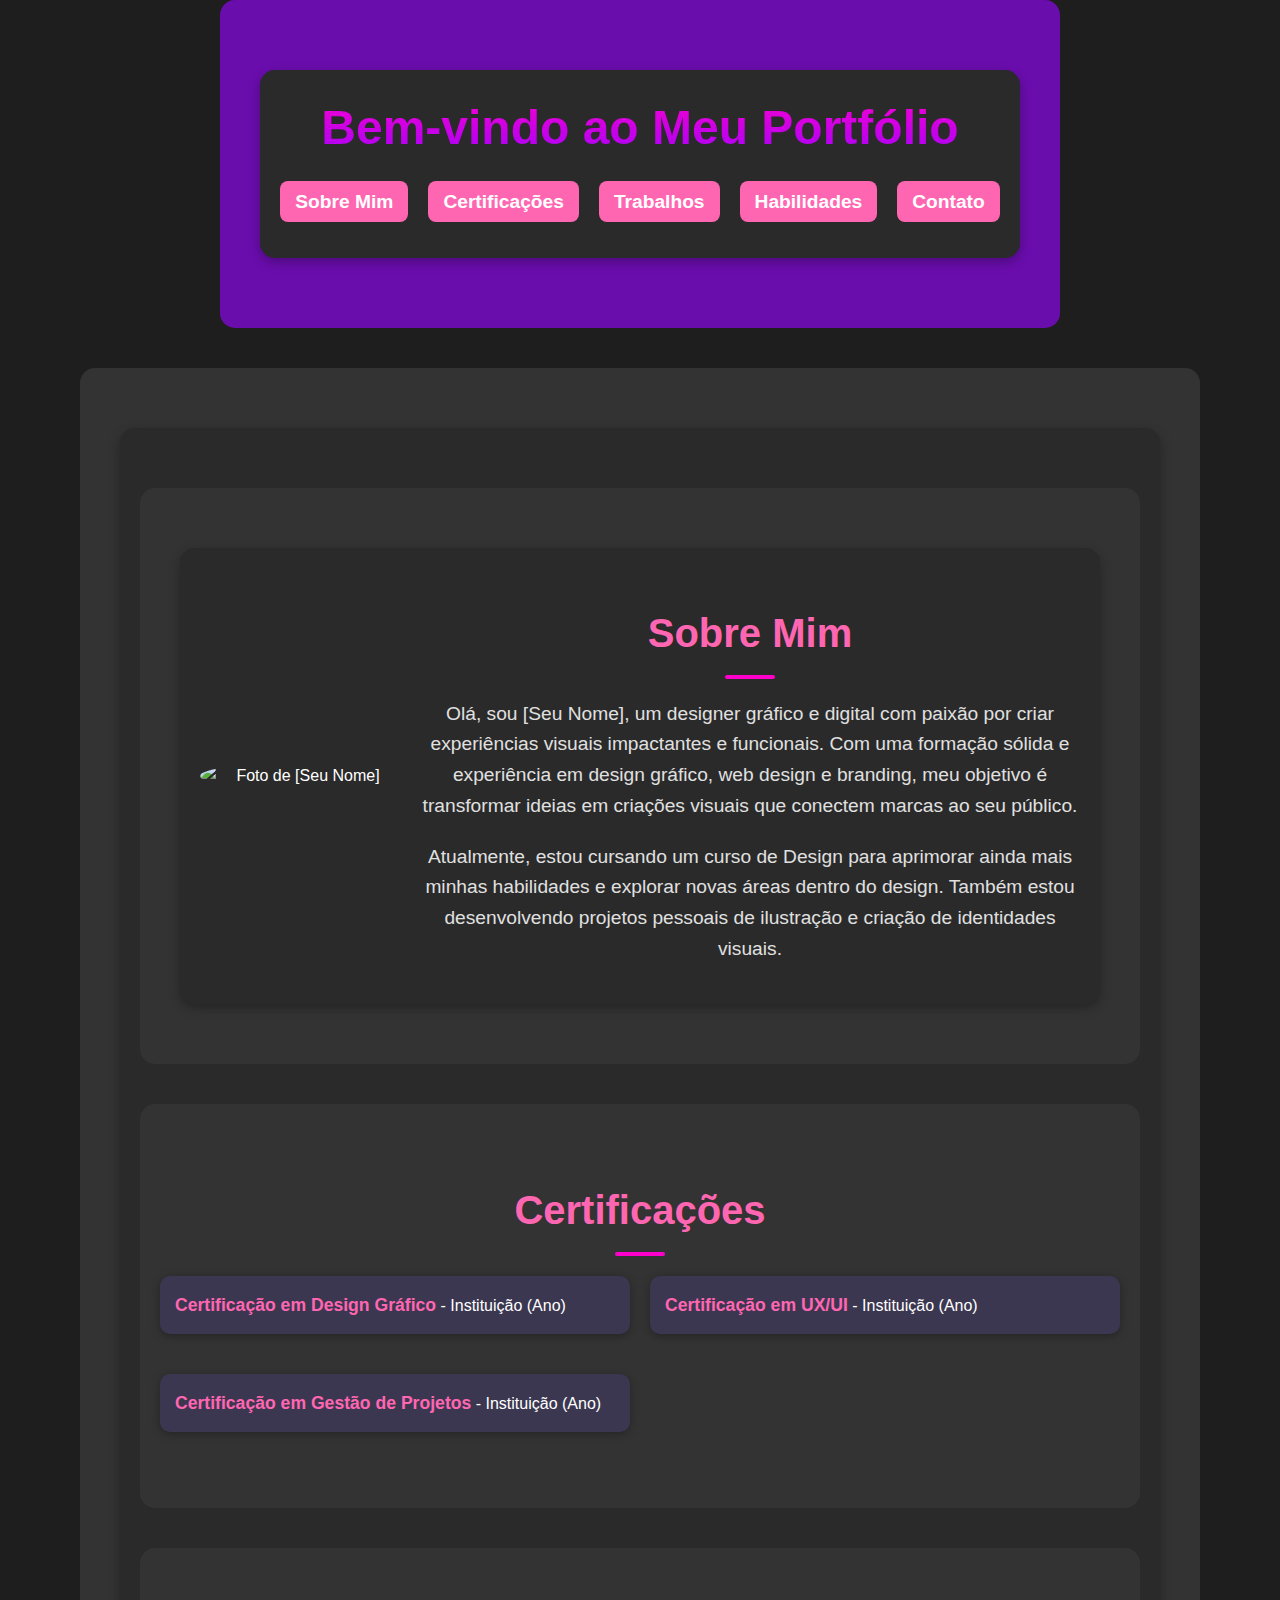
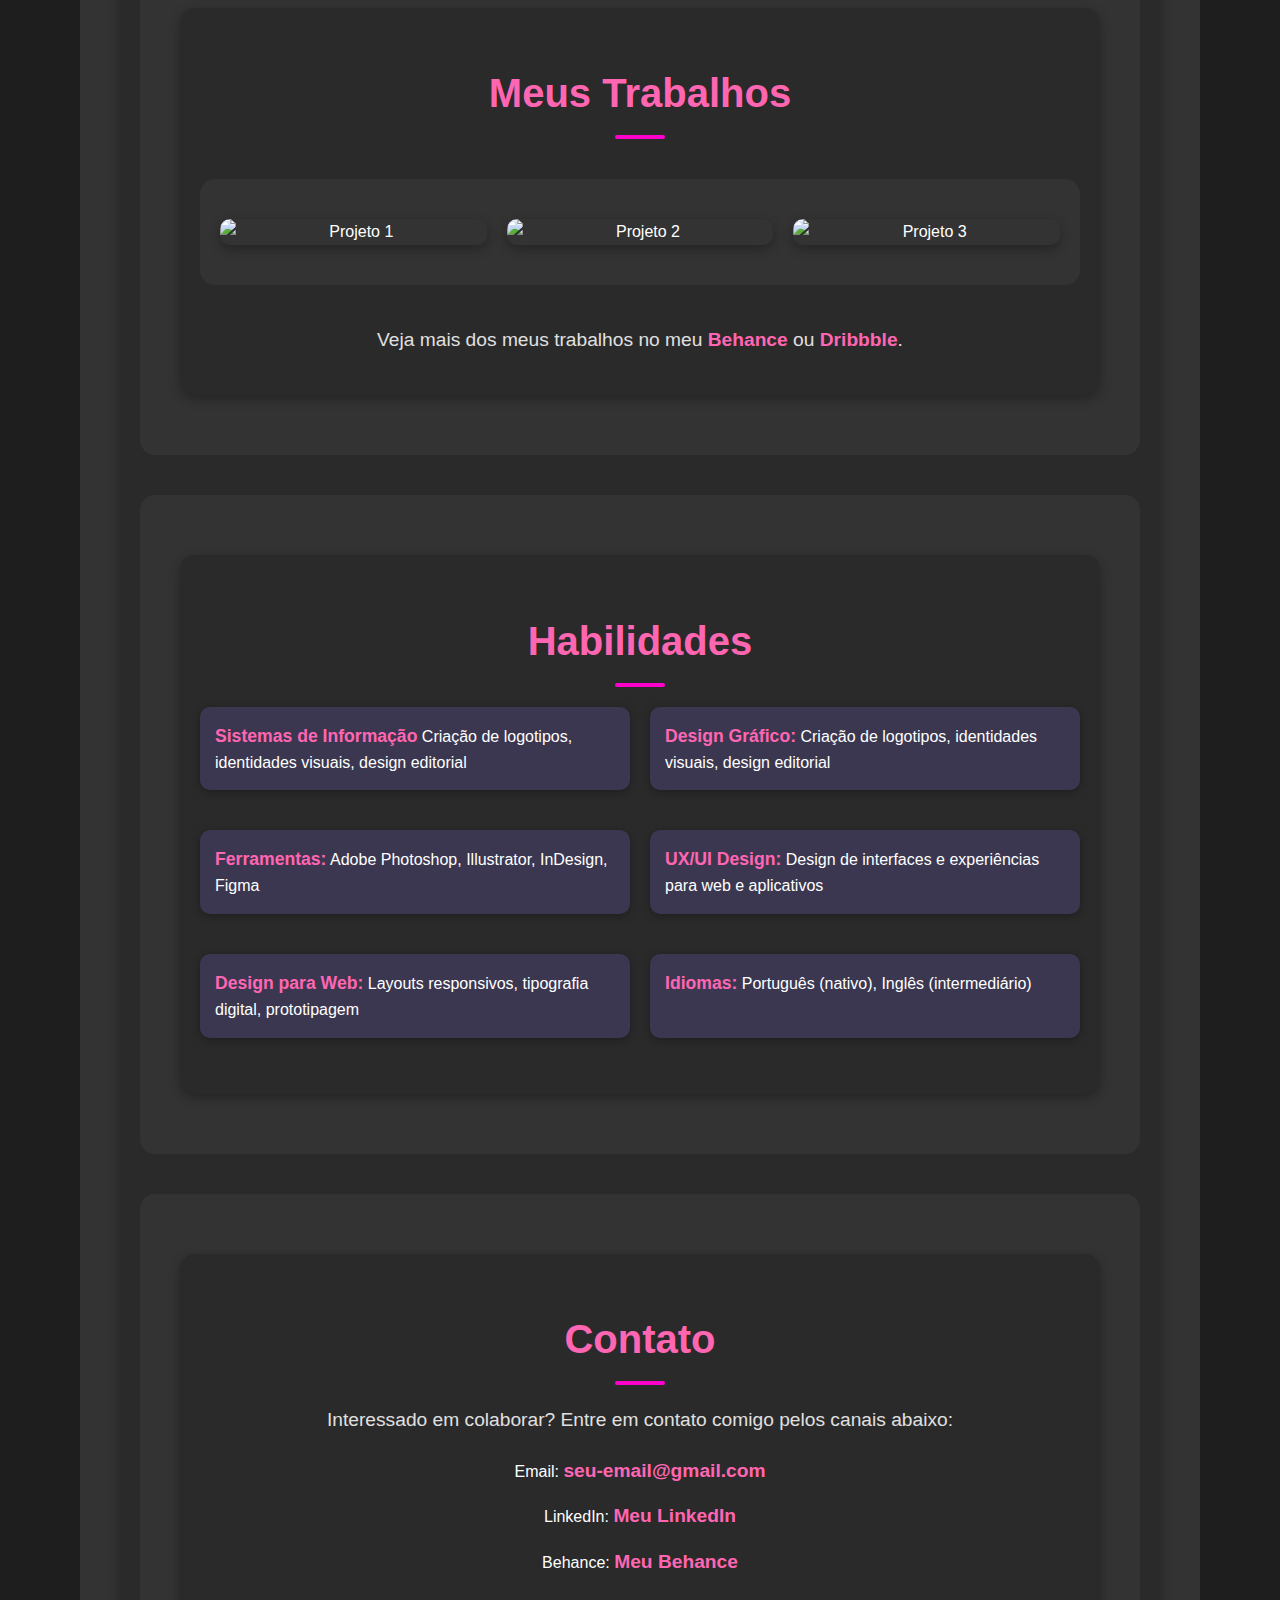
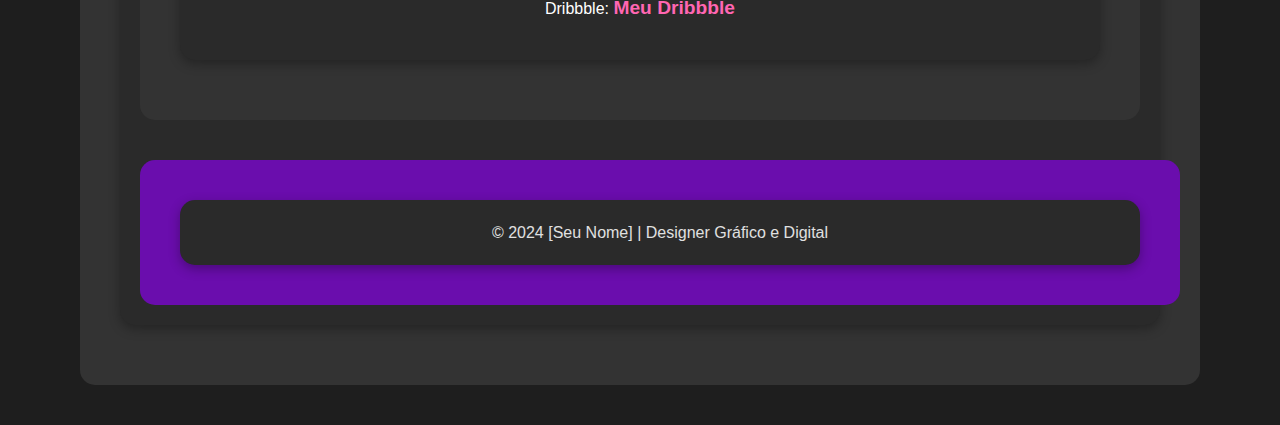
==== commit eb44e48f: "Update index.html" ====
--- a/index.html
+++ b/index.html
@@ -4,17 +4,10 @@
     <meta charset="UTF-8">
     <meta name="viewport" content="width=device-width, initial-scale=1.0">
     <title>Meu Portfólio</title>
+    <link rel="icon" href="imagens/Suporte de TI.png" type="image/x-icon"> <!-- ou favicon.png -->
     <link rel="stylesheet" href="styles.css">
 </head>
-<body>
-    <header>
-        <h1>
-            <img src="imagens/Suporte de TI.png" alt="Logotipo" style="height: 50px; vertical-align: middle;">
-            Meu Nome
-        </h1>
-    </header>
-    <!-- O resto do conteúdo do seu portfólio -->
-</body>
+
 </html>
 
 <body>
@@ -110,3 +103,4 @@
   </footer>
 </body>
 </html>
+
--- a/styles.css
+++ b/styles.css
@@ -66,12 +66,12 @@
   font-size: 1.2rem;
   padding: 10px 15px;
   border-radius: 8px;
-  background-color: #ff66b2; /* Rosa */
+  background-color: #ff66b2; /* Ajuste no rosa para mais contraste */
   transition: background-color 0.3s ease;
 }
 
 nav ul li a:hover {
-  background-color: #ff00cc; /* Rosa mais forte */
+  background-color: #e600ac; /* Rosa mais forte */
 }
 
 /* Seções */
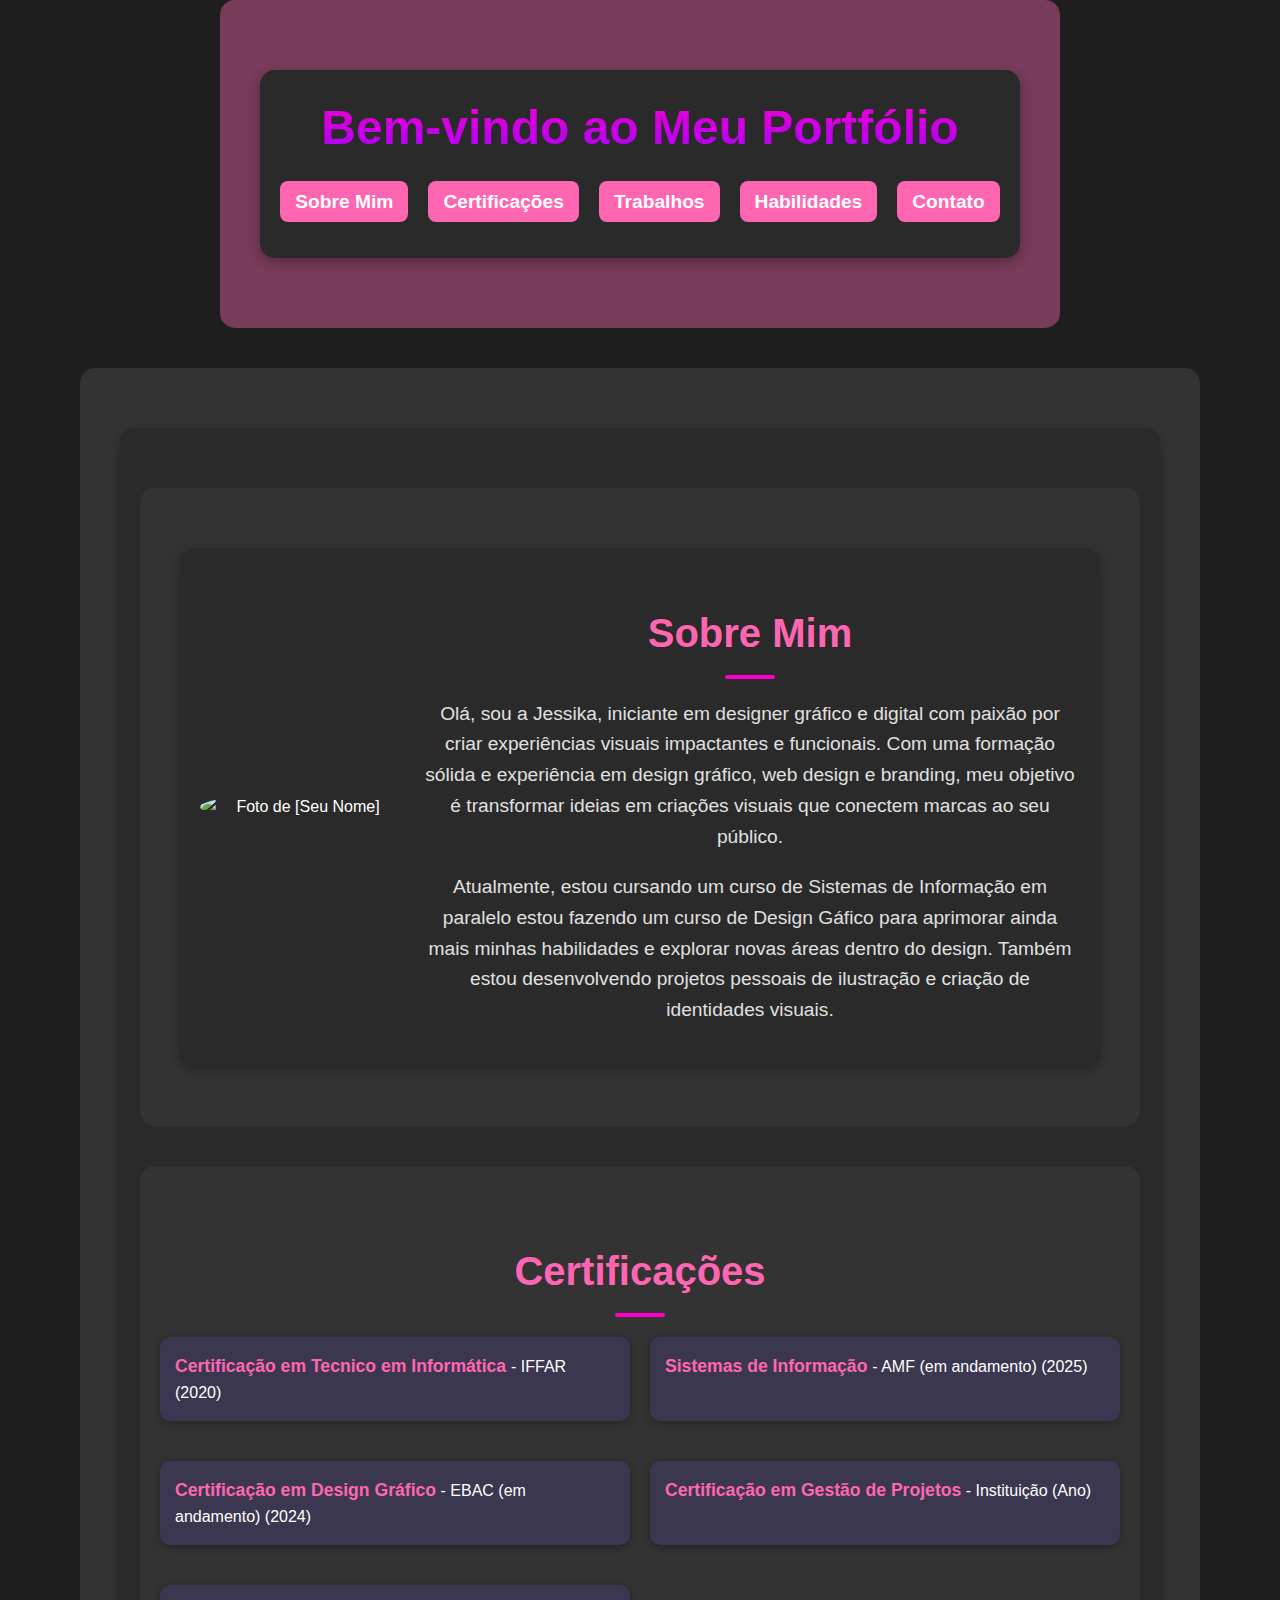
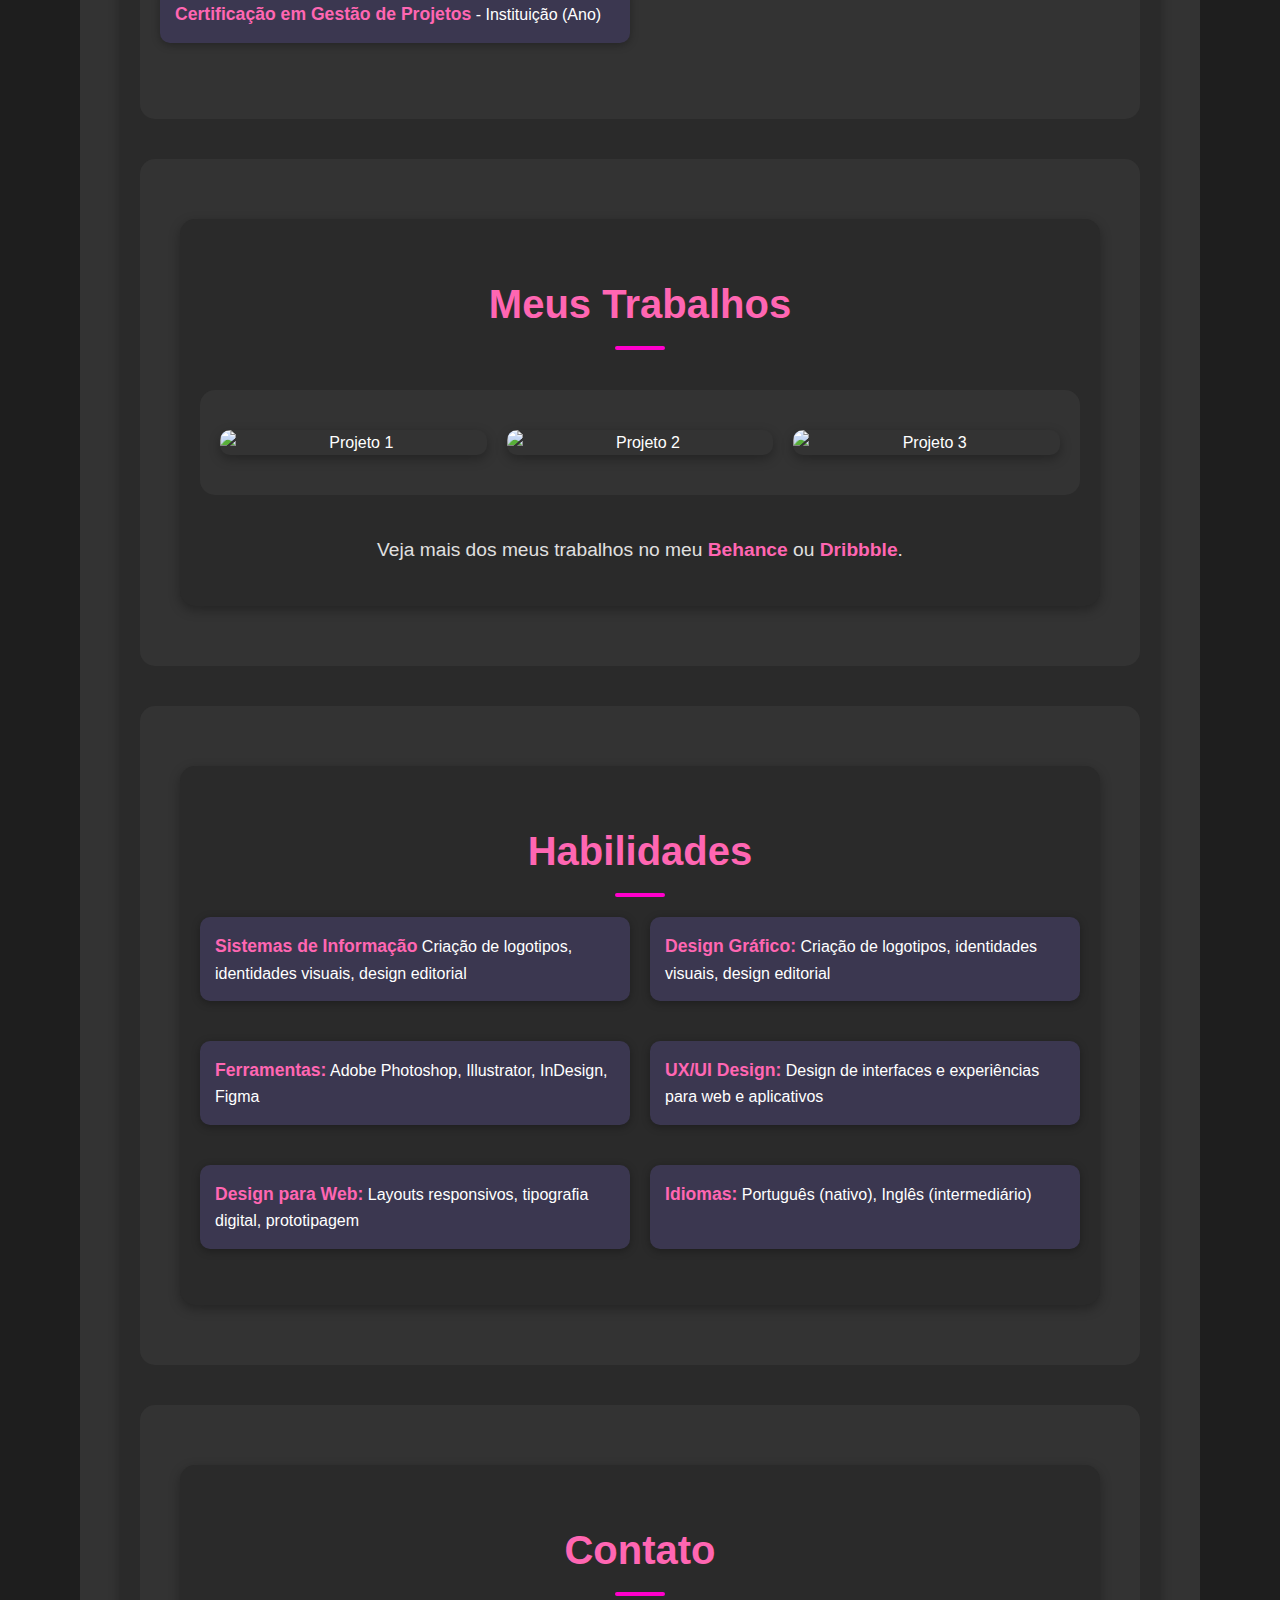
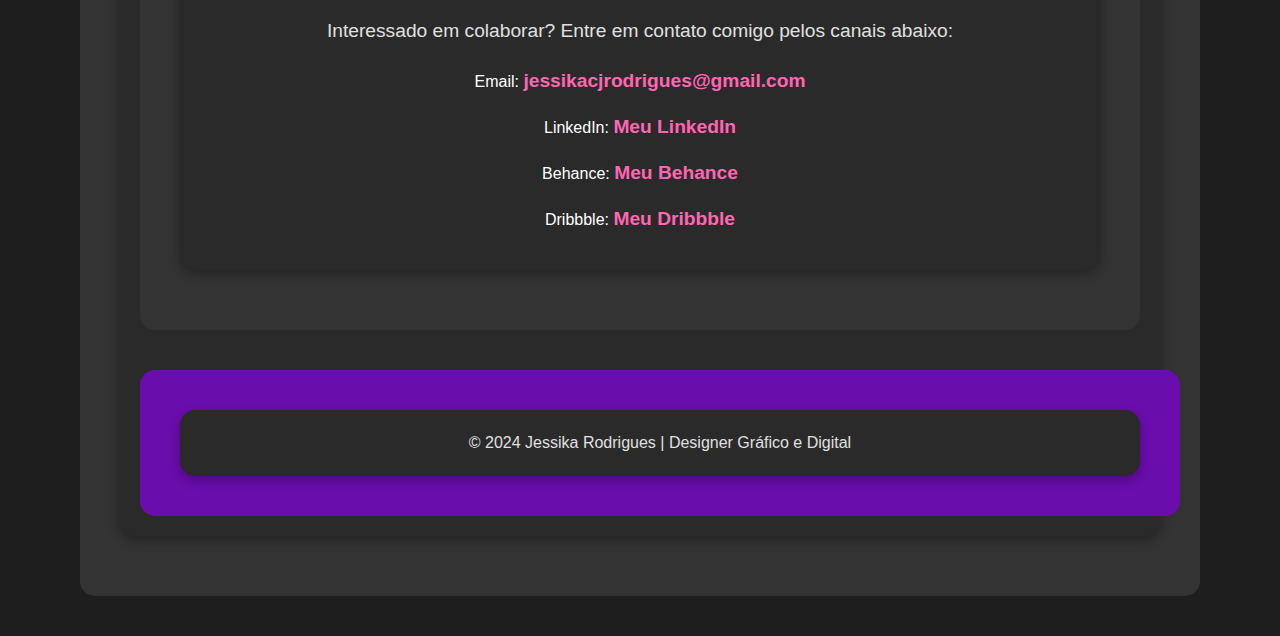
==== commit 033be449: "Update index.html" ====
--- a/index.html
+++ b/index.html
@@ -33,8 +33,8 @@
     <img src="imagens/jessika.jpg" alt="Foto de [Seu Nome]" class="foto-sobre-mim">
     <div class="sobre-texto">
       <h2>Sobre Mim</h2>
-      <p>Olá, sou [Seu Nome], um designer gráfico e digital com paixão por criar experiências visuais impactantes e funcionais. Com uma formação sólida e experiência em design gráfico, web design e branding, meu objetivo é transformar ideias em criações visuais que conectem marcas ao seu público.</p>
-      <p>Atualmente, estou cursando um curso de Design para aprimorar ainda mais minhas habilidades e explorar novas áreas dentro do design. Também estou desenvolvendo projetos pessoais de ilustração e criação de identidades visuais.</p>
+      <p>Olá, sou a Jessika, iniciante em  designer gráfico e digital com paixão por criar experiências visuais impactantes e funcionais. Com uma formação sólida e experiência em design gráfico, web design e branding, meu objetivo é transformar ideias em criações visuais que conectem marcas ao seu público.</p>
+      <p>Atualmente, estou cursando um curso de Sistemas de Informação em paralelo estou fazendo um curso de Design Gáfico para aprimorar ainda mais minhas habilidades e explorar novas áreas dentro do design. Também estou desenvolvendo projetos pessoais de ilustração e criação de identidades visuais.</p>
     </div>
   </div>
 </section>
@@ -46,8 +46,10 @@
   <section id="certificacoes">
     <h2>Certificações</h2>
     <ul class="skills-list">
-      <li><strong>Certificação em Design Gráfico</strong> - Instituição (Ano)</li>
-      <li><strong>Certificação em UX/UI</strong> - Instituição (Ano)</li>
+      <li><strong>Certificação em Tecnico em Informática </strong> - IFFAR (2020)</li>
+      <li><strong>Sistemas de Informação </strong> - AMF (em andamento) (2025)</li>
+      <li><strong>Certificação em Design Gráfico</strong> - EBAC (em andamento) (2024)</li>
+      <li><strong>Certificação em Gestão de Projetos</strong> - Instituição (Ano)</li>
       <li><strong>Certificação em Gestão de Projetos</strong> - Instituição (Ano)</li>
     </ul>
   </section>
@@ -88,7 +90,7 @@
       <h2>Contato</h2>
       <p>Interessado em colaborar? Entre em contato comigo pelos canais abaixo:</p>
       <ul class="contact-list">
-        <li>Email: <a href="mailto:seu-email@gmail.com">seu-email@gmail.com</a></li>
+        <li>Email: <a href="mailto:jessikacjrodrigues@gmail.com">jessikacjrodrigues@gmail.com</a></li>
         <li>LinkedIn: <a href="https://www.linkedin.com/in/seu-usuario/" target="_blank">Meu LinkedIn</a></li>
         <li>Behance: <a href="https://www.behance.net/seu-usuario" target="_blank">Meu Behance</a></li>
         <li>Dribbble: <a href="https://www.dribbble.com/seu-usuario" target="_blank">Meu Dribbble</a></li>
@@ -98,7 +100,7 @@
 
   <footer>
     <div class="container">
-      <p>&copy; 2024 [Seu Nome] | Designer Gráfico e Digital</p>
+      <p>&copy; 2024 Jessika Rodrigues | Designer Gráfico e Digital</p>
     </div>
   </footer>
 </body>
--- a/styles.css
+++ b/styles.css
@@ -1,3 +1,4 @@
+
 /* Estilos Gerais */
 body {
   font-family: 'Helvetica Neue', Arial, sans-serif;
@@ -32,11 +33,12 @@
 
 /* Cabeçalho */
 header {
-  background-color: #6a0dad; /* Roxo intenso */
+  background-color: rgba(255, 102, 178, 0.4); /* Cor roxa com 80% de opacidade */
   color: white;
   padding: 50px 20px;
   border-radius: 15px;
 }
+
 
 header h1 {
   font-size: 3rem;
@@ -265,4 +267,3 @@
     margin-bottom: 20px;
   }
 }
-
